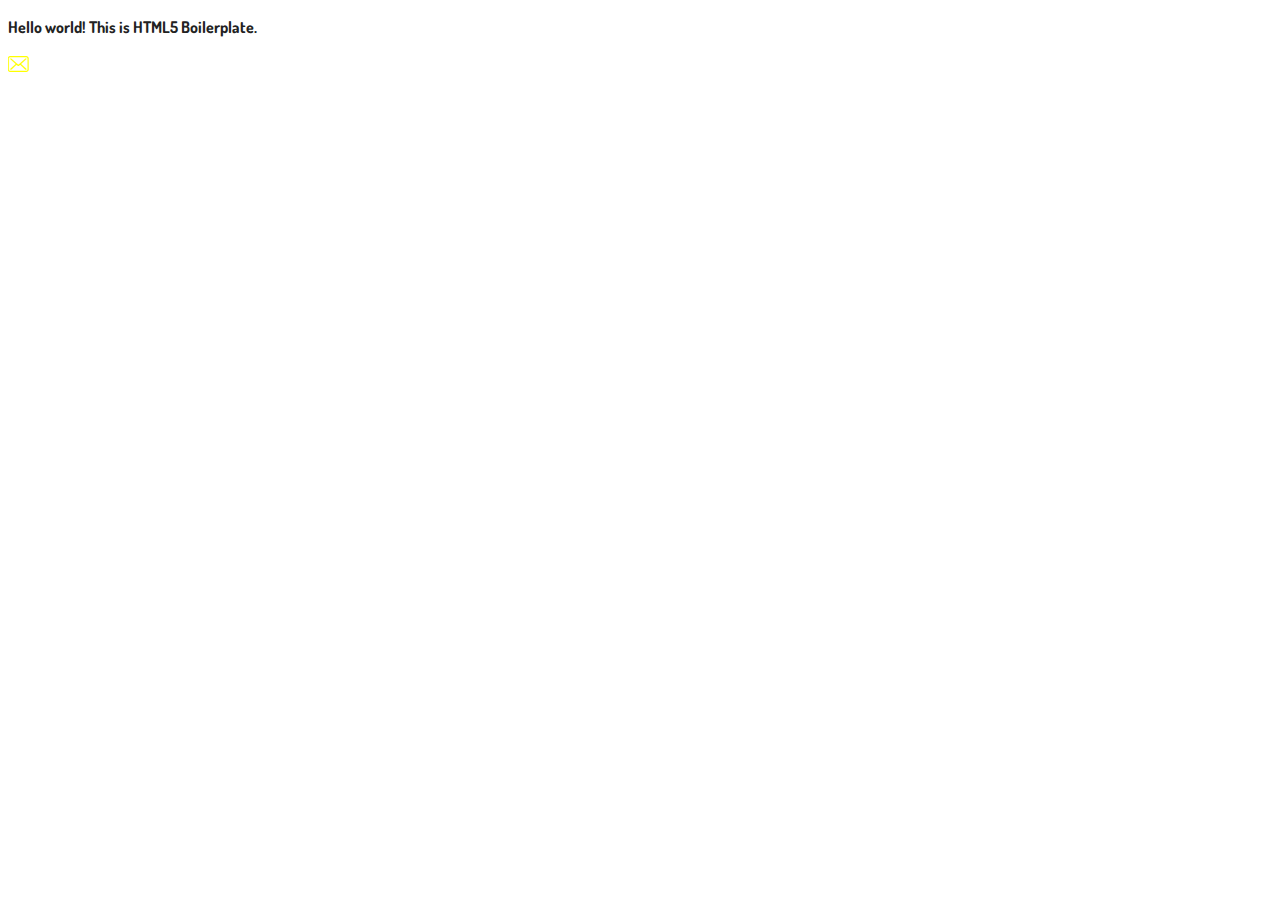
==== index.html @ 594d4709 "diseño AI Aprendiendoando" ====
<!doctype html>
<html class="no-js" lang="es">
    <head>
        <meta charset="utf-8">
        <meta http-equiv="x-ua-compatible" content="ie=edge">
        <title></title>
        <meta name="description" content="">
        <meta name="viewport" content="width=device-width, initial-scale=1">

        <link rel="apple-touch-icon" href="apple-touch-icon.png">
        <!-- Place favicon.ico in the root directory -->

        <link rel="stylesheet" href="css/normalize.css">
        <link rel="stylesheet" href="css/main.css">
        <script src="js/vendor/modernizr-2.8.3.min.js"></script>
        <link href="https://fonts.googleapis.com/css?family=Dosis:400,500,600,700|Raleway:300,400,500,500i,800" rel="stylesheet">
    </head>
    <body>
        <!--[if lt IE 8]>
            <p class="browserupgrade">You are using an <strong>outdated</strong> browser. Please <a href="http://browsehappy.com/">upgrade your browser</a> to improve your experience.</p>
        <![endif]-->

        <!-- Add your site or application content here -->
        <p>Hello world! This is HTML5 Boilerplate.</p>
        <i class="aprendiendoando-correo amarillo"></i>

        <img src="img/slider.jpg" alt="">

        <script src="https://code.jquery.com/jquery-1.12.0.min.js"></script>
        <script>window.jQuery || document.write('<script src="js/vendor/jquery-1.12.0.min.js"><\/script>')</script>
        <script src="js/plugins.js"></script>
        <script src="js/main.js"></script>

        <!-- Google Analytics: change UA-XXXXX-X to be your site's ID. -->
        <script>
            (function(b,o,i,l,e,r){b.GoogleAnalyticsObject=l;b[l]||(b[l]=
            function(){(b[l].q=b[l].q||[]).push(arguments)});b[l].l=+new Date;
            e=o.createElement(i);r=o.getElementsByTagName(i)[0];
            e.src='https://www.google-analytics.com/analytics.js';
            r.parentNode.insertBefore(e,r)}(window,document,'script','ga'));
            ga('create','UA-XXXXX-X','auto');ga('send','pageview');
        </script>
    </body>
</html>
---- css/main.css ----
/*! HTML5 Boilerplate v5.3.0 | MIT License | https://html5boilerplate.com/ */

/*
 * What follows is the result of much research on cross-browser styling.
 * Credit left inline and big thanks to Nicolas Gallagher, Jonathan Neal,
 * Kroc Camen, and the H5BP dev community and team.
 */

/* ==========================================================================
   Base styles: opinionated defaults
   ========================================================================== */

   /*font-family: 'Dosis', sans-serif;
font-family: 'Raleway', sans-serif;*/

html {
    color: #222;
    font-size: 1em;
    line-height: 1.4;
    font-family: 'Dosis', sans-serif;
    font-weight: 700;
}

/*
 * Remove text-shadow in selection highlight:
 * https://twitter.com/miketaylr/status/12228805301
 *
 * These selection rule sets have to be separate.
 * Customize the background color to match your design.
 */

::-moz-selection {
    background: #b3d4fc;
    text-shadow: none;
}

::selection {
    background: #b3d4fc;
    text-shadow: none;
}


@font-face {
    font-family: 'stranger_back_in_the_nightRg';
    src: url('fonts/stranger/stranger_back_in_the_night-webfont.woff2') format('woff2'),
         url('fonts/stranger/stranger_back_in_the_night-webfont.woff') format('woff');
    font-weight: normal;
    font-style: normal;

}

@font-face {
  font-family: 'aprendiendoandoicon';
  src:  url('fonts/aprendiendoando/aprendiendoandoicon.eot?bm82eu');
  src:  url('fonts/aprendiendoando/aprendiendoandoicon.eot?bm82eu#iefix') format('embedded-opentype'),
    url('fonts/aprendiendoando/aprendiendoandoicon.ttf?bm82eu') format('truetype'),
    url('fonts/aprendiendoando/aprendiendoandoicon.woff?bm82eu') format('woff'),
    url('fonts/aprendiendoando/aprendiendoandoicon.svg?bm82eu#aprendiendoandoicon') format('svg');
  font-weight: normal;
  font-style: normal;
}

[class^="aprendiendoando-"], [class*=" aprendiendoando-"] {
  /* use !important to prevent issues with browser extensions that change fonts */
  font-family: 'aprendiendoandoicon' !important;
  speak: none;
  font-style: normal;
  font-weight: normal;
  font-variant: normal;
  text-transform: none;
  line-height: 1;

  /* Better Font Rendering =========== */
  -webkit-font-smoothing: antialiased;
  -moz-osx-font-smoothing: grayscale;
}

.aprendiendoando-correo:before {
  content: "\e900";
}
.aprendiendoando-facebook:before {
  content: "\e901";
}
.aprendiendoando-rss:before {
  content: "\e902";
}
.aprendiendoando-twitter:before {
  content: "\e903";
}
.aprendiendoando-youtube:before {
  content: "\e904";
}

.amarillo{
    color:yellow;
}



/*
 * A better looking default horizontal rule
 */

hr {
    display: block;
    height: 1px;
    border: 0;
    border-top: 1px solid #ccc;
    margin: 1em 0;
    padding: 0;
}

/*
 * Remove the gap between audio, canvas, iframes,
 * images, videos and the bottom of their containers:
 * https://github.com/h5bp/html5-boilerplate/issues/440
 */

audio,
canvas,
iframe,
img,
svg,
video {
    vertical-align: middle;
}

/*
 * Remove default fieldset styles.
 */

fieldset {
    border: 0;
    margin: 0;
    padding: 0;
}

/*
 * Allow only vertical resizing of textareas.
 */

textarea {
    resize: vertical;
}

/* ==========================================================================
   Browser Upgrade Prompt
   ========================================================================== */

.browserupgrade {
    margin: 0.2em 0;
    background: #ccc;
    color: #000;
    padding: 0.2em 0;
}

/* ==========================================================================
   Author's custom styles
   ========================================================================== */

















/* ==========================================================================
   Helper classes
   ========================================================================== */

/*
 * Hide visually and from screen readers
 */

.hidden {
    display: none !important;
}

/*
 * Hide only visually, but have it available for screen readers:
 * http://snook.ca/archives/html_and_css/hiding-content-for-accessibility
 */

.visuallyhidden {
    border: 0;
    clip: rect(0 0 0 0);
    height: 1px;
    margin: -1px;
    overflow: hidden;
    padding: 0;
    position: absolute;
    width: 1px;
}

/*
 * Extends the .visuallyhidden class to allow the element
 * to be focusable when navigated to via the keyboard:
 * https://www.drupal.org/node/897638
 */

.visuallyhidden.focusable:active,
.visuallyhidden.focusable:focus {
    clip: auto;
    height: auto;
    margin: 0;
    overflow: visible;
    position: static;
    width: auto;
}

/*
 * Hide visually and from screen readers, but maintain layout
 */

.invisible {
    visibility: hidden;
}

/*
 * Clearfix: contain floats
 *
 * For modern browsers
 * 1. The space content is one way to avoid an Opera bug when the
 *    `contenteditable` attribute is included anywhere else in the document.
 *    Otherwise it causes space to appear at the top and bottom of elements
 *    that receive the `clearfix` class.
 * 2. The use of `table` rather than `block` is only necessary if using
 *    `:before` to contain the top-margins of child elements.
 */

.clearfix:before,
.clearfix:after {
    content: " "; /* 1 */
    display: table; /* 2 */
}

.clearfix:after {
    clear: both;
}

/* ==========================================================================
   EXAMPLE Media Queries for Responsive Design.
   These examples override the primary ('mobile first') styles.
   Modify as content requires.
   ========================================================================== */

@media only screen and (min-width: 35em) {
    /* Style adjustments for viewports that meet the condition */
}

@media print,
       (-webkit-min-device-pixel-ratio: 1.25),
       (min-resolution: 1.25dppx),
       (min-resolution: 120dpi) {
    /* Style adjustments for high resolution devices */
}

/* ==========================================================================
   Print styles.
   Inlined to avoid the additional HTTP request:
   http://www.phpied.com/delay-loading-your-print-css/
   ========================================================================== */

@media print {
    *,
    *:before,
    *:after,
    *:first-letter,
    *:first-line {
        background: transparent !important;
        color: #000 !important; /* Black prints faster:
                                   http://www.sanbeiji.com/archives/953 */
        box-shadow: none !important;
        text-shadow: none !important;
    }

    a,
    a:visited {
        text-decoration: underline;
    }

    a[href]:after {
        content: " (" attr(href) ")";
    }

    abbr[title]:after {
        content: " (" attr(title) ")";
    }

    /*
     * Don't show links that are fragment identifiers,
     * or use the `javascript:` pseudo protocol
     */

    a[href^="#"]:after,
    a[href^="javascript:"]:after {
        content: "";
    }

    pre,
    blockquote {
        border: 1px solid #999;
        page-break-inside: avoid;
    }

    /*
     * Printing Tables:
     * http://css-discuss.incutio.com/wiki/Printing_Tables
     */

    thead {
        display: table-header-group;
    }

    tr,
    img {
        page-break-inside: avoid;
    }

    img {
        max-width: 100% !important;
    }

    p,
    h2,
    h3 {
        orphans: 3;
        widows: 3;
    }

    h2,
    h3 {
        page-break-after: avoid;
    }
}
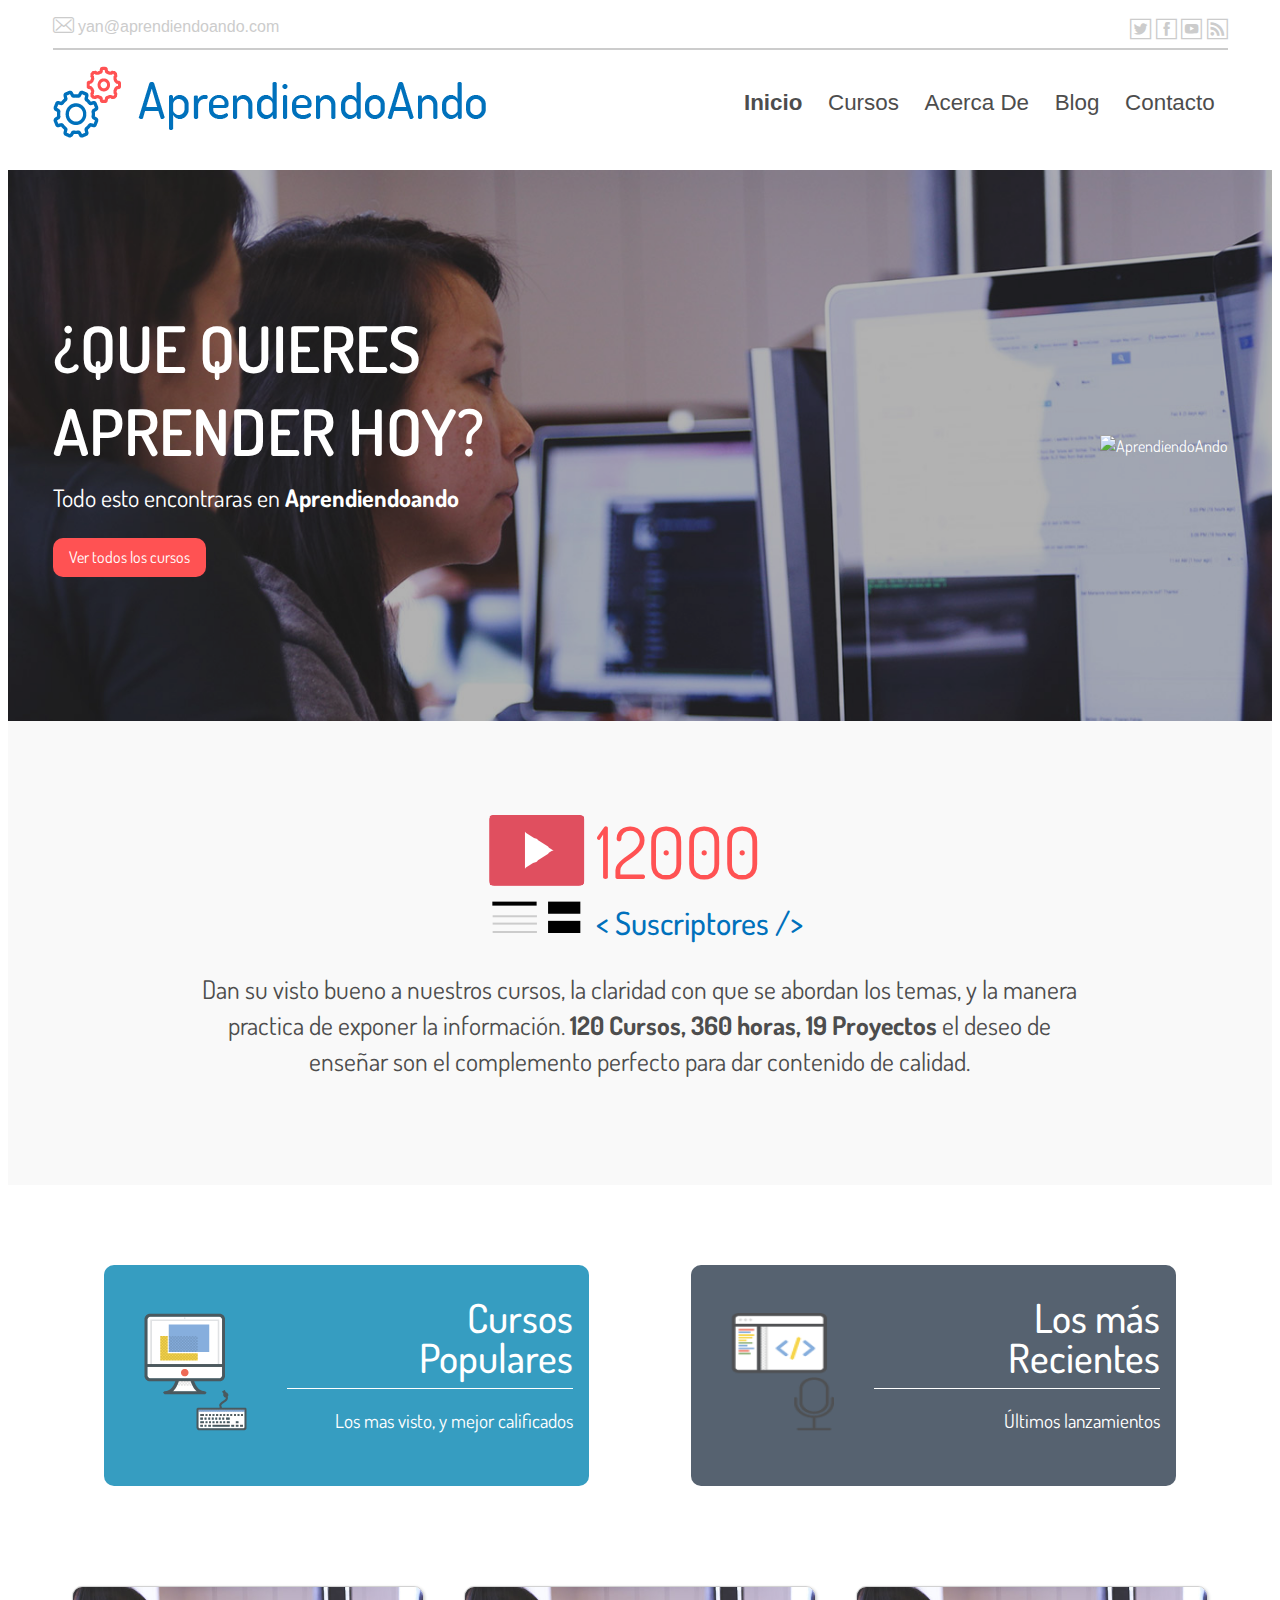
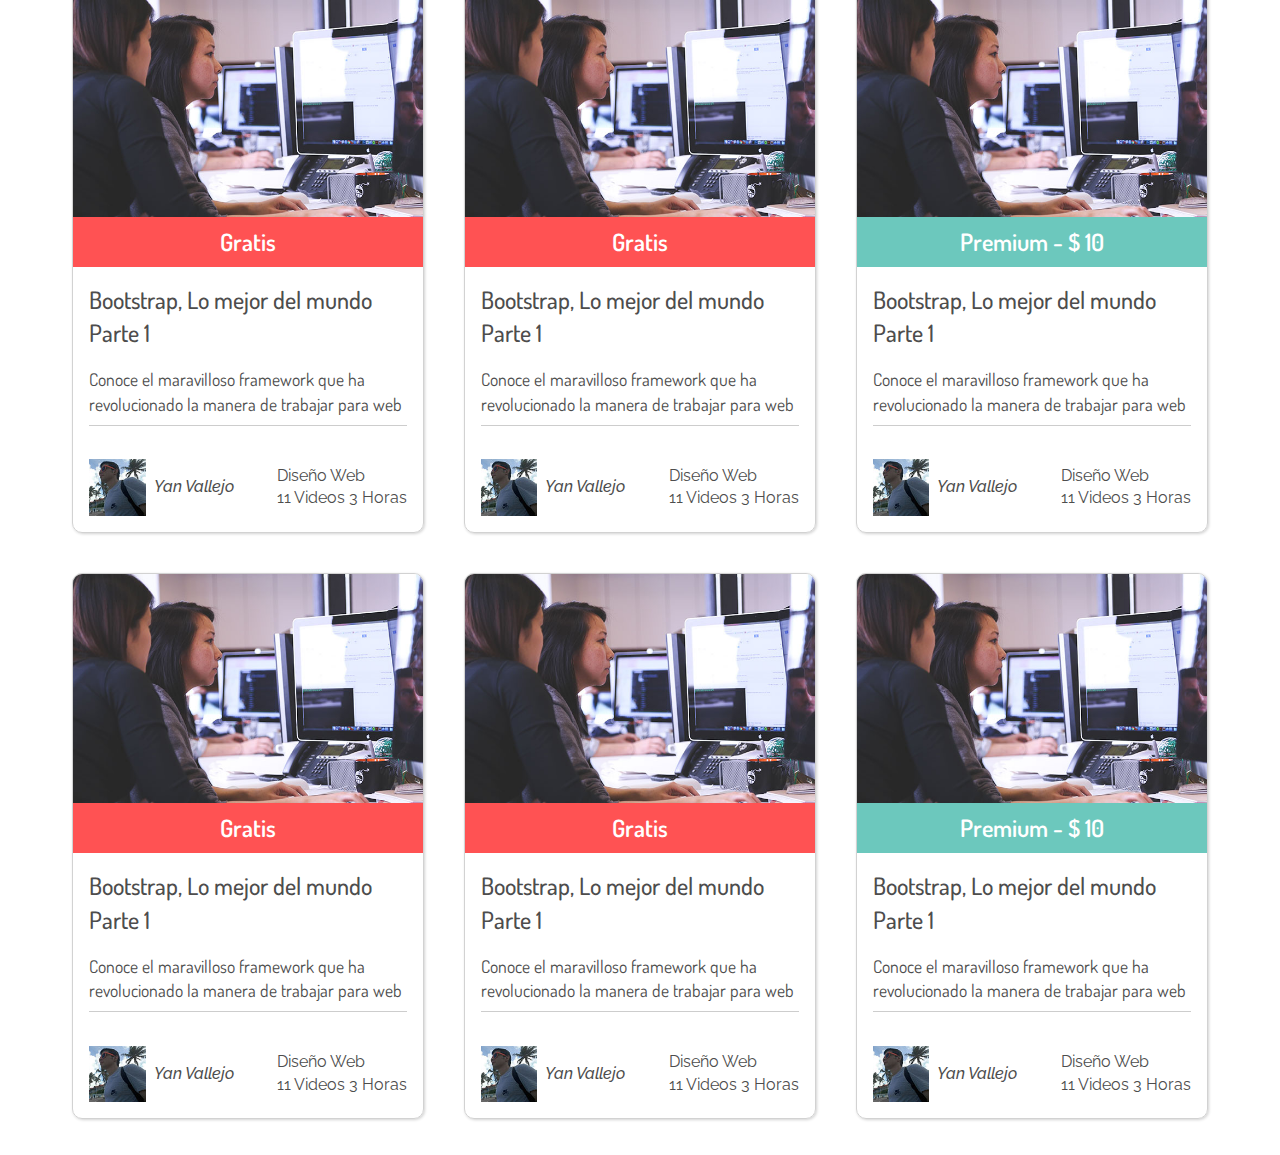
==== commit 5df29e67: "Clase 13 Finalizada" ====
--- a/index.html
+++ b/index.html
@@ -1,44 +1,275 @@
 <!doctype html>
 <html class="no-js" lang="es">
-    <head>
-        <meta charset="utf-8">
-        <meta http-equiv="x-ua-compatible" content="ie=edge">
-        <title></title>
-        <meta name="description" content="">
-        <meta name="viewport" content="width=device-width, initial-scale=1">
-
-        <link rel="apple-touch-icon" href="apple-touch-icon.png">
-        <!-- Place favicon.ico in the root directory -->
-
-        <link rel="stylesheet" href="css/normalize.css">
-        <link rel="stylesheet" href="css/main.css">
-        <script src="js/vendor/modernizr-2.8.3.min.js"></script>
-        <link href="https://fonts.googleapis.com/css?family=Dosis:400,500,600,700|Raleway:300,400,500,500i,800" rel="stylesheet">
-    </head>
-    <body>
-        <!--[if lt IE 8]>
+
+<head>
+    <meta charset="utf-8">
+    <meta http-equiv="x-ua-compatible" content="ie=edge">
+    <title></title>
+    <meta name="description" content="">
+    <meta name="viewport" content="width=device-width, initial-scale=1">
+
+    <link rel="apple-touch-icon" href="apple-touch-icon.png">
+    <!-- Place favicon.ico in the root directory -->
+
+    <link rel="stylesheet" href="css/normalize.css">
+    <link rel="stylesheet" href="css/main.css">
+    <script src="js/vendor/modernizr-2.8.3.min.js"></script>
+    <link href="https://fonts.googleapis.com/css?family=Dosis:400,500,600,700|Raleway:300,400,500,500i,800" rel="stylesheet">
+</head>
+
+<body>
+    <!--[if lt IE 8]>
             <p class="browserupgrade">You are using an <strong>outdated</strong> browser. Please <a href="http://browsehappy.com/">upgrade your browser</a> to improve your experience.</p>
         <![endif]-->
 
-        <!-- Add your site or application content here -->
-        <p>Hello world! This is HTML5 Boilerplate.</p>
-        <i class="aprendiendoando-correo amarillo"></i>
-
-        <img src="img/slider.jpg" alt="">
-
-        <script src="https://code.jquery.com/jquery-1.12.0.min.js"></script>
-        <script>window.jQuery || document.write('<script src="js/vendor/jquery-1.12.0.min.js"><\/script>')</script>
-        <script src="js/plugins.js"></script>
-        <script src="js/main.js"></script>
-
-        <!-- Google Analytics: change UA-XXXXX-X to be your site's ID. -->
-        <script>
-            (function(b,o,i,l,e,r){b.GoogleAnalyticsObject=l;b[l]||(b[l]=
-            function(){(b[l].q=b[l].q||[]).push(arguments)});b[l].l=+new Date;
-            e=o.createElement(i);r=o.getElementsByTagName(i)[0];
-            e.src='https://www.google-analytics.com/analytics.js';
-            r.parentNode.insertBefore(e,r)}(window,document,'script','ga'));
-            ga('create','UA-XXXXX-X','auto');ga('send','pageview');
-        </script>
-    </body>
-</html>
+    <!-- Add your site or application content here -->
+    <header class="header">
+        <div class="box">
+            <div class="header__top">
+                <div class="header__mail">
+                    <i class="aprendiendoando-correo"></i>
+                    <a class="decoration-none" href="#">yan@aprendiendoando.com</a>
+                </div>
+                <div class="header__rs">
+                    <ul class="list-none">
+                        <a class="decoration-none" href="#"><i class="aprendiendoando-twitter"></i></a>
+                        <a class="decoration-none" href="#"><i class="aprendiendoando-facebook"></i></a>
+                        <a class="decoration-none" href="#"><i class="aprendiendoando-youtube"></i></a>
+                        <a class="decoration-none" href="#"><i class="aprendiendoando-rss"></i></a>
+                    </ul>
+                </div>
+            </div>
+            <div class="header__bottom">
+                <div class="logo">
+                    <a href="#">
+                        <img src="img/aprendiendoando.png" alt="Aprendiendoando" width="436" height="72">
+                    </a>
+                </div>
+                <nav class="nav__main">
+                    <ul class="list-none">
+                        <li><a class="decoration-none active" href="#">Inicio</a></li>
+                        <li><a class="decoration-none" href="#">Cursos</a></li>
+                        <li><a class="decoration-none" href="#">Acerca De</a></li>
+                        <li><a class="decoration-none" href="#">Blog</a></li>
+                        <li><a class="decoration-none" href="#">Contacto</a></li>
+                    </ul>
+                </nav>
+            </div>
+        </div>
+    </header>
+    <main class="main">
+        <section class="slider">
+            <div class="overlay"></div>
+            <div class="box slider__information">
+                <div class="slider__left">
+                    <h2 class="title title--big">¿Que quieres aprender hoy?</h2>
+                    <h4 class="title title--small">Todo esto encontraras en <strong>Aprendiendoando</strong></h4>
+                    <a href="#" class="button button--main">Ver todos los cursos</a>
+                </div>
+                <div class="slider__right">
+                    <img src="img/lenguajes-slider.png" alt="AprendiendoAndo" width="400" height="285">
+                </div>
+            </div>
+        </section>
+        <section class="youtube-analytics">
+            <div class="youtube-analytics__date box">
+                <img src="img/youtube-suscriptores.png" alt="Youtube Aprendiendoando" width="119" height="119">
+                <div class="youtube-analytics__number">
+                    <span>12000</span>
+                    <strong>< Suscriptores /></strong>
+                </div>
+            </div>
+            <p class="youtube-analytics__information">
+                Dan su visto bueno a nuestros cursos, la claridad con que se abordan los temas, y la manera practica de exponer la información.
+                <strong> 120 Cursos, 360 horas, 19 Proyectos </strong> el deseo de enseñar son el complemento perfecto para dar contenido de calidad.
+            </div>
+        </section>
+        <section class="box box__courses">
+            <article class="box__courses--one">
+                <figure>
+                    <img src="img/cursos-populares.png" alt="" width="103" height="118">
+                </figure>
+                <div>
+                    <h4>Cursos <br> Populares</h4>
+                    <p>Los mas visto, y mejor calificados</p>
+                </div>
+            </article>
+            <article class="box__courses--one box__courses--dos">
+                <figure>
+                    <img src="img/lo-mas-reciente.png" alt="" width="103" height="118">
+                </figure>
+                <div>
+                    <h4>Los más <br>Recientes</h4>
+                    <p>Últimos lanzamientos</p>
+                </div>
+            </article>
+        </section>
+        <section class="box list-courses">
+            <article class="list-courses__item">
+                <figure class="list-courses__image sin-margin">
+                    <a href="#">
+                        <img class="img-responsive" src="img/item-courses.jpg" alt="Bootstrap 3" width="640" height="420">
+                    </a>
+                    <figcaption class="price price--free">Gratis</figcaption>
+                </figure>
+                <div class="list-courses__information">
+                    <a href="#" class="decoration-none"><h3 class="sin-margin">Bootstrap, Lo mejor del mundo Parte 1</h3></a>
+                    <p>Conoce el maravilloso framework que ha revolucionado la manera de trabajar para web</p>
+                </div>
+                <footer class="list-courses__author">
+                    <figure class="sin-margin">
+                        <a href="#" class="decoration-none">
+                            <img class="img-responsive" src="img/yan-arlex-vallejo.jpg" alt="Yan Arlex Vallejo" width="100" height="100">
+                            <figcaption>Yan Vallejo</figcaption>
+                        </a>
+                    </figure>
+                    <div>
+                        <a href="#" class="decoration-none">Diseño Web</a>
+                        <span>11 Videos 3 Horas</span>
+                    </div>
+                </footer>
+            </article>
+            <article class="list-courses__item">
+                <figure class="list-courses__image sin-margin">
+                    <a href="#">
+                        <img class="img-responsive" src="img/item-courses.jpg" alt="Bootstrap 3" width="640" height="420">
+                    </a>
+                    <figcaption class="price price--free">Gratis</figcaption>
+                </figure>
+                <div class="list-courses__information">
+                    <a href="#" class="decoration-none"><h3 class="sin-margin">Bootstrap, Lo mejor del mundo Parte 1</h3></a>
+                    <p>Conoce el maravilloso framework que ha revolucionado la manera de trabajar para web</p>
+                </div>
+                <footer class="list-courses__author">
+                    <figure class="sin-margin">
+                        <a href="#" class="decoration-none">
+                            <img class="img-responsive" src="img/yan-arlex-vallejo.jpg" alt="Yan Arlex Vallejo" width="100" height="100">
+                            <figcaption>Yan Vallejo</figcaption>
+                        </a>
+                    </figure>
+                    <div>
+                        <a href="#" class="decoration-none">Diseño Web</a>
+                        <span>11 Videos 3 Horas</span>
+                    </div>
+                </footer>
+            </article>
+            <article class="list-courses__item">
+                <figure class="list-courses__image sin-margin">
+                    <a href="#">
+                        <img class="img-responsive" src="img/item-courses.jpg" alt="Bootstrap 3" width="640" height="420">
+                    </a>
+                    <figcaption class="price price--premiun">Premium - $ 10</figcaption>
+                </figure>
+                <div class="list-courses__information">
+                    <a href="#" class="decoration-none"><h3 class="sin-margin">Bootstrap, Lo mejor del mundo Parte 1</h3></a>
+                    <p>Conoce el maravilloso framework que ha revolucionado la manera de trabajar para web</p>
+                </div>
+                <footer class="list-courses__author">
+                    <figure class="sin-margin">
+                        <a href="#" class="decoration-none">
+                            <img class="img-responsive" src="img/yan-arlex-vallejo.jpg" alt="Yan Arlex Vallejo" width="100" height="100">
+                            <figcaption>Yan Vallejo</figcaption>
+                        </a>
+                    </figure>
+                    <div>
+                        <a href="#" class="decoration-none">Diseño Web</a>
+                        <span>11 Videos 3 Horas</span>
+                    </div>
+                </footer>
+            </article>
+            <article class="list-courses__item">
+                <figure class="list-courses__image sin-margin">
+                    <a href="#">
+                        <img class="img-responsive" src="img/item-courses.jpg" alt="Bootstrap 3" width="640" height="420">
+                    </a>
+                    <figcaption class="price price--free">Gratis</figcaption>
+                </figure>
+                <div class="list-courses__information">
+                    <a href="#" class="decoration-none"><h3 class="sin-margin">Bootstrap, Lo mejor del mundo Parte 1</h3></a>
+                    <p>Conoce el maravilloso framework que ha revolucionado la manera de trabajar para web</p>
+                </div>
+                <footer class="list-courses__author">
+                    <figure class="sin-margin">
+                        <a href="#" class="decoration-none">
+                            <img class="img-responsive" src="img/yan-arlex-vallejo.jpg" alt="Yan Arlex Vallejo" width="100" height="100">
+                            <figcaption>Yan Vallejo</figcaption>
+                        </a>
+                    </figure>
+                    <div>
+                        <a href="#" class="decoration-none">Diseño Web</a>
+                        <span>11 Videos 3 Horas</span>
+                    </div>
+                </footer>
+            </article>
+            <article class="list-courses__item">
+                <figure class="list-courses__image sin-margin">
+                    <a href="#">
+                        <img class="img-responsive" src="img/item-courses.jpg" alt="Bootstrap 3" width="640" height="420">
+                    </a>
+                    <figcaption class="price price--free">Gratis</figcaption>
+                </figure>
+                <div class="list-courses__information">
+                    <a href="#" class="decoration-none"><h3 class="sin-margin">Bootstrap, Lo mejor del mundo Parte 1</h3></a>
+                    <p>Conoce el maravilloso framework que ha revolucionado la manera de trabajar para web</p>
+                </div>
+                <footer class="list-courses__author">
+                    <figure class="sin-margin">
+                        <a href="#" class="decoration-none">
+                            <img class="img-responsive" src="img/yan-arlex-vallejo.jpg" alt="Yan Arlex Vallejo" width="100" height="100">
+                            <figcaption>Yan Vallejo</figcaption>
+                        </a>
+                    </figure>
+                    <div>
+                        <a href="#" class="decoration-none">Diseño Web</a>
+                        <span>11 Videos 3 Horas</span>
+                    </div>
+                </footer>
+            </article>
+            <article class="list-courses__item">
+                <figure class="list-courses__image sin-margin">
+                    <a href="#">
+                        <img class="img-responsive" src="img/item-courses.jpg" alt="Bootstrap 3" width="640" height="420">
+                    </a>
+                    <figcaption class="price price--premiun">Premium - $ 10</figcaption>
+                </figure>
+                <div class="list-courses__information">
+                    <a href="#" class="decoration-none"><h3 class="sin-margin">Bootstrap, Lo mejor del mundo Parte 1</h3></a>
+                    <p>Conoce el maravilloso framework que ha revolucionado la manera de trabajar para web</p>
+                </div>
+                <footer class="list-courses__author">
+                    <figure class="sin-margin">
+                        <a href="#" class="decoration-none">
+                            <img class="img-responsive" src="img/yan-arlex-vallejo.jpg" alt="Yan Arlex Vallejo" width="100" height="100">
+                            <figcaption>Yan Vallejo</figcaption>
+                        </a>
+                    </figure>
+                    <div>
+                        <a href="#" class="decoration-none">Diseño Web</a>
+                        <span>11 Videos 3 Horas</span>
+                    </div>
+                </footer>
+            </article>
+        </section>
+    </main>
+
+    <script src="https://code.jquery.com/jquery-1.12.0.min.js"></script>
+    <script>
+        window.jQuery || document.write('<script src="js/vendor/jquery-1.12.0.min.js"><\/script>')
+    </script>
+    <script src="js/plugins.js"></script>
+    <script src="js/main.js"></script>
+
+    <!-- Google Analytics: change UA-XXXXX-X to be your site's ID. -->
+    <script>
+            (function (b, o, i, l, e, r) {
+            b.GoogleAnalyticsObject = l; b[l] || (b[l] =
+                function () { (b[l].q = b[l].q || []).push(arguments) }); b[l].l = +new Date;
+                e = o.createElement(i); r = o.getElementsByTagName(i)[0];
+                e.src = 'https://www.google-analytics.com/analytics.js';
+                r.parentNode.insertBefore(e, r)
+            }(window, document, 'script', 'ga'));
+        ga('create', 'UA-XXXXX-X', 'auto'); ga('send', 'pageview');
+    </script>
+</body>
+
+</html>--- a/css/main.css
+++ b/css/main.css
@@ -14,11 +14,11 @@
 font-family: 'Raleway', sans-serif;*/
 
 html {
-    color: #222;
+    color: #4D4D4D;
     font-size: 1em;
     line-height: 1.4;
     font-family: 'Dosis', sans-serif;
-    font-weight: 700;
+    font-weight: 400;
 }
 
 /*
@@ -39,15 +39,6 @@
     text-shadow: none;
 }
 
-
-@font-face {
-    font-family: 'stranger_back_in_the_nightRg';
-    src: url('fonts/stranger/stranger_back_in_the_night-webfont.woff2') format('woff2'),
-         url('fonts/stranger/stranger_back_in_the_night-webfont.woff') format('woff');
-    font-weight: normal;
-    font-style: normal;
-
-}
 
 @font-face {
   font-family: 'aprendiendoandoicon';
@@ -157,6 +148,338 @@
 /* ==========================================================================
    Author's custom styles
    ========================================================================== */
+
+/*
+ * Helpers
+ */
+
+.box{
+    width: 100%;
+    max-width: 1175px;
+    margin-right: auto;
+    margin-left: auto;
+    padding-left: 15px;
+    padding-right: 15px;
+}
+
+    .box__courses{
+        display: flex;
+        justify-content: space-around;
+        color:#fff;
+        padding: 5rem 0;
+        
+    }
+
+    .box__courses--one{
+        background-color: #369DC1;
+        display: flex;
+        justify-content: space-around;
+        border-radius: 10px;
+        padding: 2rem 0;
+        max-width: 485px;
+        width: 100%;
+    }
+
+    .box__courses--one div{
+        width: 100%;
+        text-align: right;
+        padding-right: 1rem;
+    }
+
+    .box__courses--one h4{
+        font-size: 2.5rem;
+        font-weight: 500;
+        border-bottom: 1px solid #fff;
+        margin:0;
+        text-align: right;
+        line-height: 1;
+        padding-bottom: 0.7rem;
+        
+    }
+
+    .box__courses--one p{
+        font-size: 1.2rem;
+    }
+
+    .box__courses--dos{
+        background-color: #566270;
+    }
+
+    
+
+
+.list-none{
+    list-style-type: none;
+    margin:0;
+    padding: 0;
+}
+
+.overlay{
+    position: absolute;
+    background-color:rgba(0, 0, 0, 0.3);
+    top: 0;
+    right: 0;
+    bottom: 0;
+    left: 0; 
+}
+
+.img-responsive{
+    width: 100%;
+    max-width: 100%;
+    height: auto;
+}
+
+.sin-margin{
+    margin: 0;
+    padding: 0;
+}
+
+.decoration-none{
+    text-decoration: none;
+    color: #4D4D4D;
+}
+
+
+/*
+ * Botones
+ */
+
+ .button{
+     border-radius: 10px;
+     font-family: 'Dosis';
+     text-decoration: none;
+     color: #fff;
+     padding:0.5rem 1rem;
+     margin:1rem 0;
+     display: inline-block;  
+ }
+
+    .button--main{
+        background-color: #FF5253;
+    }
+
+
+.decoration-none{
+     text-decoration: none;
+}
+
+.header{
+    font-family: 'Relaway' , Arial, Helvetica, sans-serif;
+    font-weight: 400;
+}
+    .header__top,
+    .header__bottom,
+    .nav__main ul{
+        display: flex;
+        justify-content: space-between;
+    }
+
+    .header__top,
+    .header__top a{
+        color:#CCCCCC;
+    }
+
+    .header__top{
+        border-bottom: 2px solid #CCCCCC;
+        padding: 0.5rem 0 0.2rem;
+    }
+
+    .header__rs a{
+        font-size: 1.3rem;
+    }
+
+    .header__bottom{
+        align-items: center;
+        padding: 1rem 0;
+    }
+
+
+
+.list-courses{
+    display: flex;
+    justify-content: space-around;
+    flex-wrap: wrap;
+}
+
+    .list-courses__item{
+        max-width: 350px;
+        border:1px solid #D2D2D2;
+        border-radius: 10px;
+        overflow: hidden;
+        margin: 1.25rem 0;
+        -moz-box-shadow: 1px 1px 3px #D2D2D2;
+        -webkit-box-shadow: 1px 1px 3px #D2D2D2;
+        box-shadow: 1px 1px 3px #D2D2D2;
+        -webkit-transition: all 0.3s ease-in-out;
+        -moz-transition: all 0.3s ease-in-out;
+        transition: all 0.3s ease-in-out;
+    }
+
+        .list-courses__item:hover{
+           -moz-box-shadow: 2px 2px 5px #ADADAD;
+            -webkit-box-shadow: 2px 2px 5px #ADADAD;
+            box-shadow: 2px 2px 5px #ADADAD;
+        }
+
+    .list-courses__information{
+        padding: 1rem;
+    }
+
+        .list-courses__information h3{
+            font-weight: 500;
+            font-size:1.5rem;
+            
+        }
+
+         .list-courses__information p{
+            font-size:1.1rem;
+            border-bottom:1px solid #CDCDCD;
+            padding-bottom: 0.5rem;
+            
+        }
+    
+    .list-courses__author{
+        display: flex;
+        justify-content: center;
+        align-items: center;
+        padding: 0 1rem 1rem;
+        font-family: 'Raleway', sans-serif;
+    }
+
+        
+
+    .list-courses__author figure a{
+        display: flex;
+        align-items: center;
+        font-weight: 500;
+        font-style: italic;
+    }
+
+    .list-courses__author figure img{
+        max-width: 30%;
+        margin-right: 0.5rem;
+    }
+
+    .list-courses__author div a{
+        font-weight: 400;
+        display: block;
+    }
+
+        
+
+
+.price{
+    text-align: center;
+    padding: 0.5rem 0;
+    color:#fff;
+    font-weight: 600;
+    font-size: 1.5rem;
+}
+
+    .price--free{
+        background-color: #FF5253;
+    }
+
+    .price--premiun{
+         background-color: #6CC8BD;
+    }
+
+.nav__main li{
+    margin:0 0.8rem;
+}
+
+
+.nav__main a{
+    color: #4D4D4D;
+    font-size:1.4rem;
+    overflow: hidden;
+}
+    .nav__main a.active{
+        font-weight: 800;
+    }
+
+.main{
+    margin:1rem 0;
+}
+
+.slider{
+    background-image: url("../img/startup.jpg");
+    padding:8rem 0;
+    background-repeat: no-repeat;
+    background-size: cover;
+    background-position: center;
+    color:#fff;
+    position: relative;
+}
+
+    .slider__information{
+        z-index: 1;
+        position: relative;
+        display: flex;
+        justify-content: space-between;
+        align-items: center;
+    }
+
+    .slider__left{
+        max-width: 500px;
+    }
+
+.title{
+    font-family: 'Dosis',Cambria, Cochin, Georgia, Times, Times New Roman, serif;
+    margin:0.5rem 0;
+}
+
+    .title--big{
+        font-weight: 600;
+        font-size: 4rem;
+        text-transform: uppercase;
+        line-height: 1.3;
+    }
+
+    .title--small{
+        font-weight: 400;
+        font-size: 1.5rem;
+    }
+
+.youtube-analytics{
+    background-color: #F9F9F9;
+    padding: 5rem 0;
+}
+
+.youtube-analytics__date{
+    display: flex;
+    justify-content: center;
+    align-content: center;
+    align-items: center;
+}
+
+.youtube-analytics__information{
+    text-align: center;
+    max-width: 70%;
+    width: 100%;
+    margin-left:auto;
+    margin-right:auto;
+    font-size: 1.6rem;
+    
+    
+}
+
+.youtube-analytics__number span{
+    color: #FF5253;
+    display:block;
+    font-size:4.5rem;
+    
+}
+
+.youtube-analytics__number strong{
+    color: #0071BC;
+    display:block;
+    font-size:2rem;
+    font-weight: 500;
+}
+
+
+
 
 
 
@@ -342,4 +665,4 @@
     h3 {
         page-break-after: avoid;
     }
-}
+}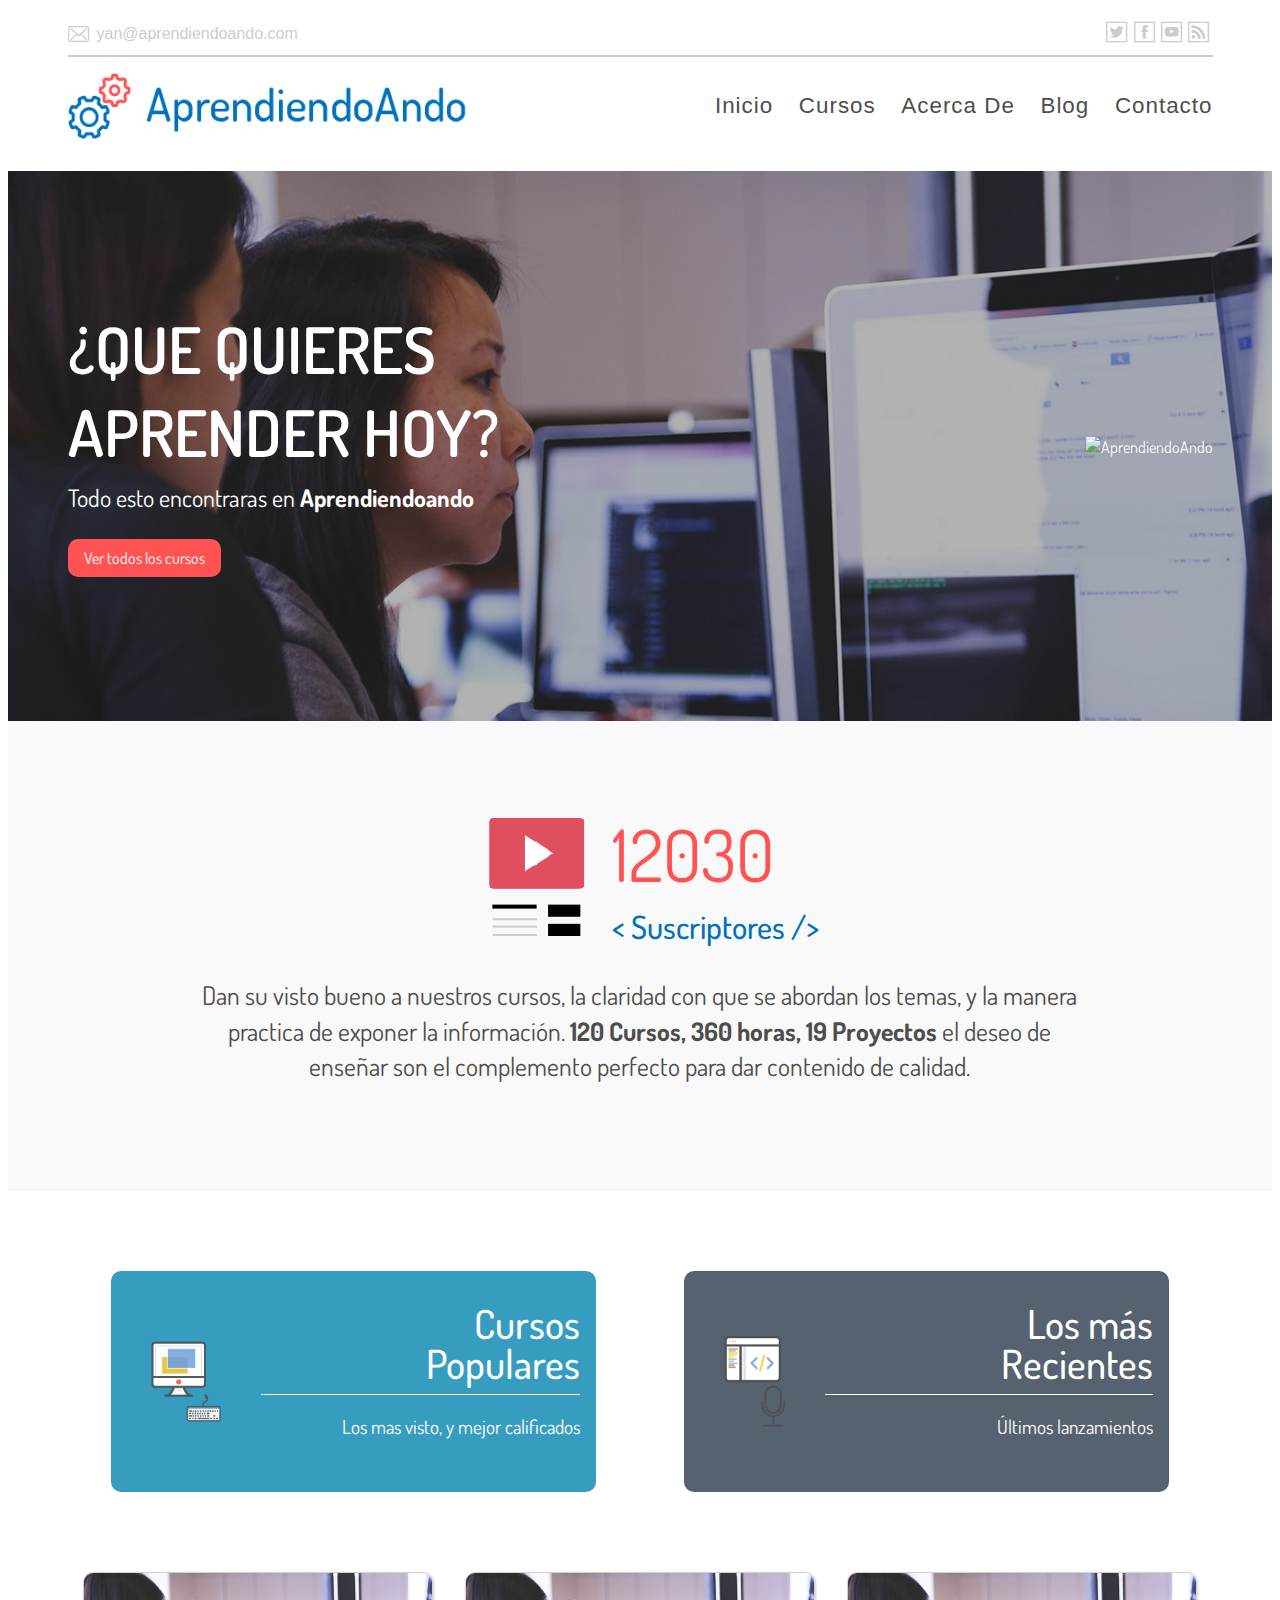
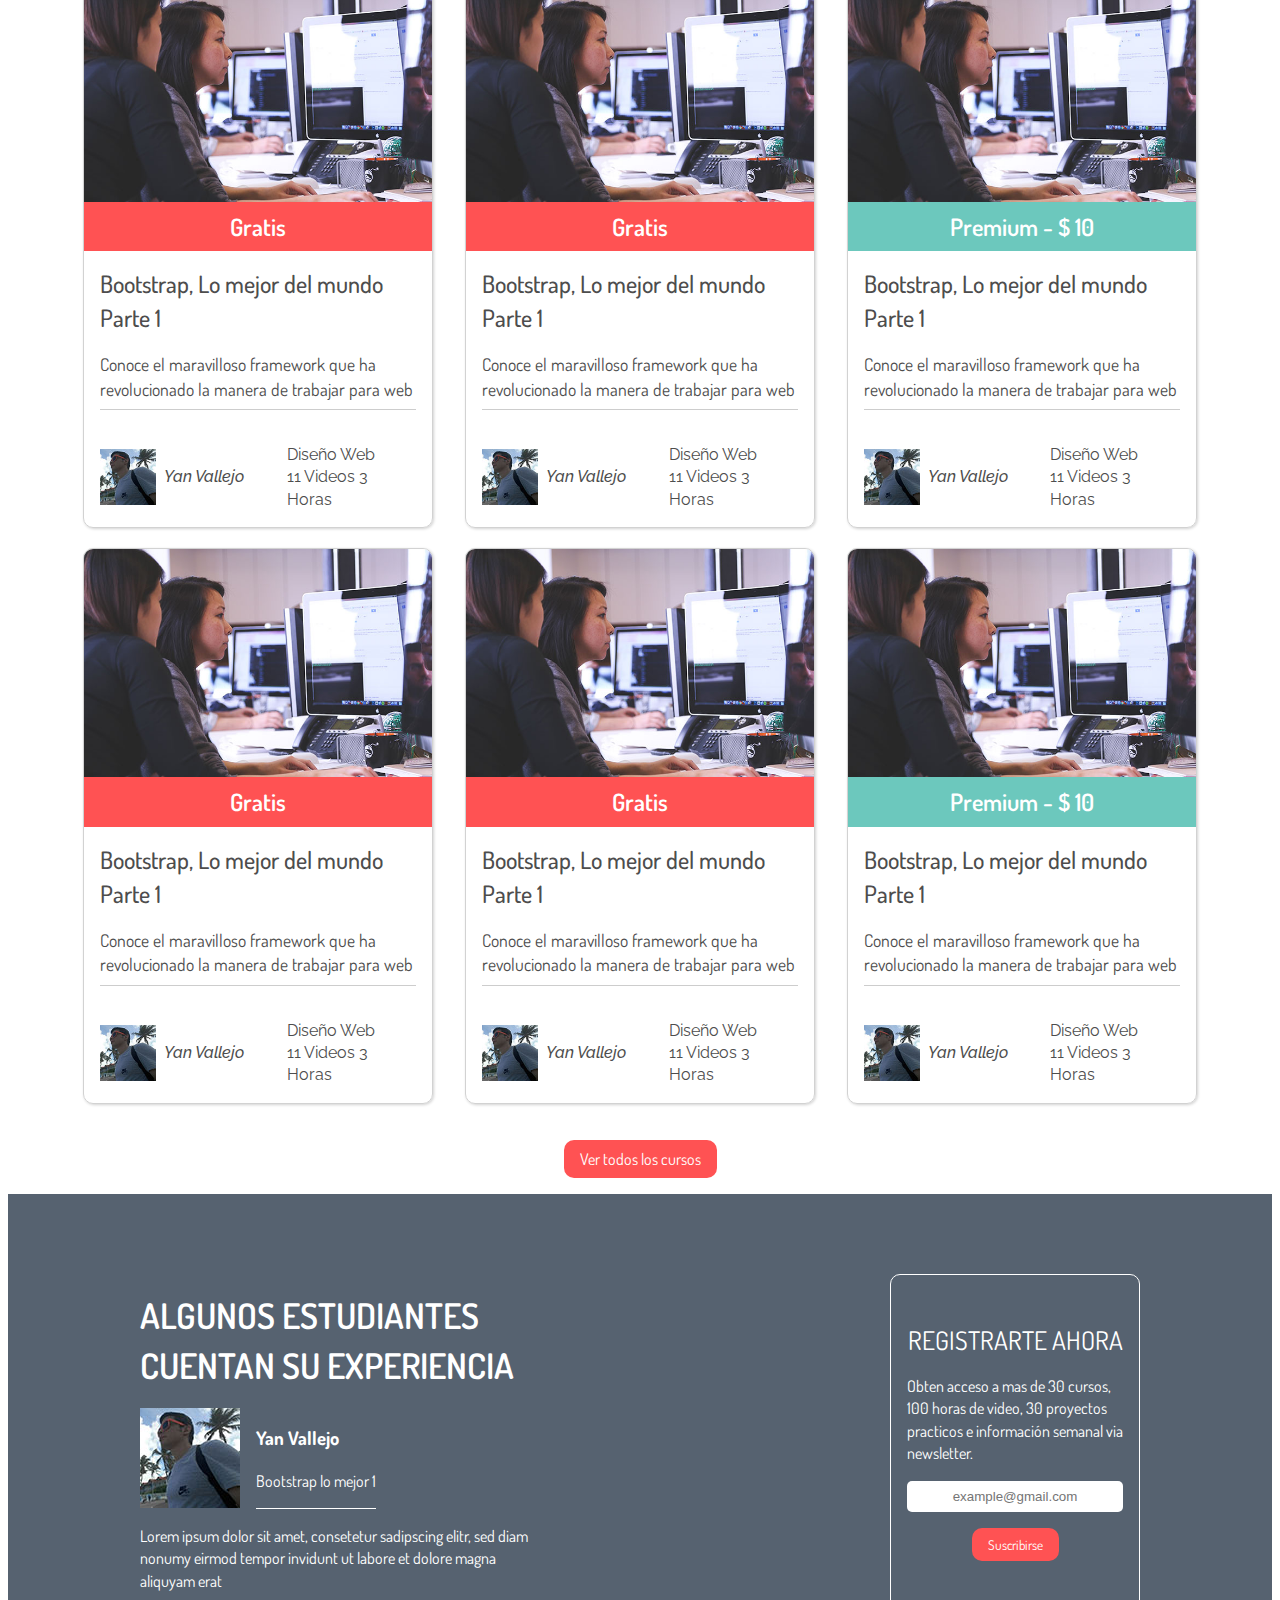
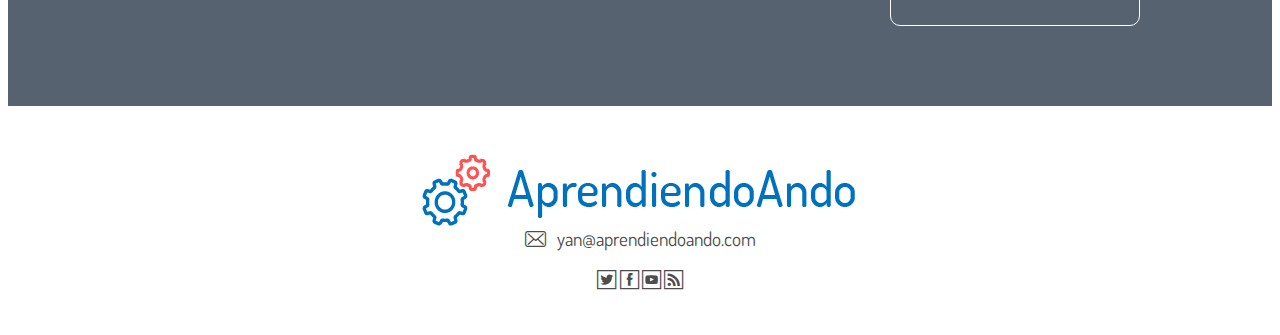
==== commit dcd94a4a: "Finalización del Home beta 1" ====
--- a/index.html
+++ b/index.html
@@ -1,6 +1,5 @@
 <!doctype html>
 <html class="no-js" lang="es">
-
 <head>
     <meta charset="utf-8">
     <meta http-equiv="x-ua-compatible" content="ie=edge">
@@ -32,29 +31,29 @@
                 </div>
                 <div class="header__rs">
                     <ul class="list-none">
-                        <a class="decoration-none" href="#"><i class="aprendiendoando-twitter"></i></a>
-                        <a class="decoration-none" href="#"><i class="aprendiendoando-facebook"></i></a>
-                        <a class="decoration-none" href="#"><i class="aprendiendoando-youtube"></i></a>
-                        <a class="decoration-none" href="#"><i class="aprendiendoando-rss"></i></a>
+                        <li><a class="decoration-none" href="#"><i class="aprendiendoando-twitter"></i></a></li>
+                        <li><a class="decoration-none" href="#"><i class="aprendiendoando-facebook"></i></a></li>
+                        <li><a class="decoration-none" href="#"><i class="aprendiendoando-youtube"></i></a></li>
+                        <li><a class="decoration-none" href="#"><i class="aprendiendoando-rss"></i></a></li>
                     </ul>
                 </div>
-            </div>
+            </div> <!-- End Header Top -->
             <div class="header__bottom">
                 <div class="logo">
                     <a href="#">
                         <img src="img/aprendiendoando.png" alt="Aprendiendoando" width="436" height="72">
                     </a>
-                </div>
+                </div> <!-- End Logo -->
                 <nav class="nav__main">
-                    <ul class="list-none">
-                        <li><a class="decoration-none active" href="#">Inicio</a></li>
-                        <li><a class="decoration-none" href="#">Cursos</a></li>
-                        <li><a class="decoration-none" href="#">Acerca De</a></li>
-                        <li><a class="decoration-none" href="#">Blog</a></li>
-                        <li><a class="decoration-none" href="#">Contacto</a></li>
+                    <ul class="list-none snip1135">
+                        <li><a class="decoration-none current" href="#" data-hover="Inicio">Inicio</a></li>
+                        <li><a class="decoration-none" href="#" data-hover="Cursos">Cursos</a></li>
+                        <li><a class="decoration-none" href="#" data-hover="Acerca De">Acerca De</a></li>
+                        <li><a class="decoration-none" href="#" data-hover="Blog">Blog</a></li>
+                        <li><a class="decoration-none" href="#" data-hover="Contacto">Contacto</a></li>
                     </ul>
-                </nav>
-            </div>
+                </nav> <!-- End Nav Main -->
+            </div> <!-- End Header Bottom -->
         </div>
     </header>
     <main class="main">
@@ -70,20 +69,23 @@
                     <img src="img/lenguajes-slider.png" alt="AprendiendoAndo" width="400" height="285">
                 </div>
             </div>
-        </section>
+        </section> <!-- End Slider -->
         <section class="youtube-analytics">
             <div class="youtube-analytics__date box">
-                <img src="img/youtube-suscriptores.png" alt="Youtube Aprendiendoando" width="119" height="119">
+                <figure>
+                    <img src="img/youtube-suscriptores.png" alt="Youtube Aprendiendoando" width="119" height="119">
+                </figure>
                 <div class="youtube-analytics__number">
-                    <span>12000</span>
+                    <span>12030</span>
                     <strong>< Suscriptores /></strong>
                 </div>
             </div>
             <p class="youtube-analytics__information">
                 Dan su visto bueno a nuestros cursos, la claridad con que se abordan los temas, y la manera practica de exponer la información.
-                <strong> 120 Cursos, 360 horas, 19 Proyectos </strong> el deseo de enseñar son el complemento perfecto para dar contenido de calidad.
-            </div>
-        </section>
+                <strong> 120 Cursos, 360 horas, 19 Proyectos </strong> el deseo de enseñar son el complemento perfecto para
+                dar contenido de calidad.
+                </div>
+        </section> <!-- End Youtube -->
         <section class="box box__courses">
             <article class="box__courses--one">
                 <figure>
@@ -93,7 +95,7 @@
                     <h4>Cursos <br> Populares</h4>
                     <p>Los mas visto, y mejor calificados</p>
                 </div>
-            </article>
+            </article> <!-- End Courses one -->
             <article class="box__courses--one box__courses--dos">
                 <figure>
                     <img src="img/lo-mas-reciente.png" alt="" width="103" height="118">
@@ -102,8 +104,8 @@
                     <h4>Los más <br>Recientes</h4>
                     <p>Últimos lanzamientos</p>
                 </div>
-            </article>
-        </section>
+            </article> <!-- End Courses two -->
+        </section> <!-- End Courses -->
         <section class="box list-courses">
             <article class="list-courses__item">
                 <figure class="list-courses__image sin-margin">
@@ -113,7 +115,9 @@
                     <figcaption class="price price--free">Gratis</figcaption>
                 </figure>
                 <div class="list-courses__information">
-                    <a href="#" class="decoration-none"><h3 class="sin-margin">Bootstrap, Lo mejor del mundo Parte 1</h3></a>
+                    <a href="#" class="decoration-none">
+                        <h3 class="sin-margin">Bootstrap, Lo mejor del mundo Parte 1</h3>
+                    </a>
                     <p>Conoce el maravilloso framework que ha revolucionado la manera de trabajar para web</p>
                 </div>
                 <footer class="list-courses__author">
@@ -137,7 +141,9 @@
                     <figcaption class="price price--free">Gratis</figcaption>
                 </figure>
                 <div class="list-courses__information">
-                    <a href="#" class="decoration-none"><h3 class="sin-margin">Bootstrap, Lo mejor del mundo Parte 1</h3></a>
+                    <a href="#" class="decoration-none">
+                        <h3 class="sin-margin">Bootstrap, Lo mejor del mundo Parte 1</h3>
+                    </a>
                     <p>Conoce el maravilloso framework que ha revolucionado la manera de trabajar para web</p>
                 </div>
                 <footer class="list-courses__author">
@@ -161,7 +167,9 @@
                     <figcaption class="price price--premiun">Premium - $ 10</figcaption>
                 </figure>
                 <div class="list-courses__information">
-                    <a href="#" class="decoration-none"><h3 class="sin-margin">Bootstrap, Lo mejor del mundo Parte 1</h3></a>
+                    <a href="#" class="decoration-none">
+                        <h3 class="sin-margin">Bootstrap, Lo mejor del mundo Parte 1</h3>
+                    </a>
                     <p>Conoce el maravilloso framework que ha revolucionado la manera de trabajar para web</p>
                 </div>
                 <footer class="list-courses__author">
@@ -185,7 +193,9 @@
                     <figcaption class="price price--free">Gratis</figcaption>
                 </figure>
                 <div class="list-courses__information">
-                    <a href="#" class="decoration-none"><h3 class="sin-margin">Bootstrap, Lo mejor del mundo Parte 1</h3></a>
+                    <a href="#" class="decoration-none">
+                        <h3 class="sin-margin">Bootstrap, Lo mejor del mundo Parte 1</h3>
+                    </a>
                     <p>Conoce el maravilloso framework que ha revolucionado la manera de trabajar para web</p>
                 </div>
                 <footer class="list-courses__author">
@@ -209,7 +219,9 @@
                     <figcaption class="price price--free">Gratis</figcaption>
                 </figure>
                 <div class="list-courses__information">
-                    <a href="#" class="decoration-none"><h3 class="sin-margin">Bootstrap, Lo mejor del mundo Parte 1</h3></a>
+                    <a href="#" class="decoration-none">
+                        <h3 class="sin-margin">Bootstrap, Lo mejor del mundo Parte 1</h3>
+                    </a>
                     <p>Conoce el maravilloso framework que ha revolucionado la manera de trabajar para web</p>
                 </div>
                 <footer class="list-courses__author">
@@ -233,24 +245,72 @@
                     <figcaption class="price price--premiun">Premium - $ 10</figcaption>
                 </figure>
                 <div class="list-courses__information">
-                    <a href="#" class="decoration-none"><h3 class="sin-margin">Bootstrap, Lo mejor del mundo Parte 1</h3></a>
-                    <p>Conoce el maravilloso framework que ha revolucionado la manera de trabajar para web</p>
-                </div>
-                <footer class="list-courses__author">
-                    <figure class="sin-margin">
-                        <a href="#" class="decoration-none">
-                            <img class="img-responsive" src="img/yan-arlex-vallejo.jpg" alt="Yan Arlex Vallejo" width="100" height="100">
-                            <figcaption>Yan Vallejo</figcaption>
-                        </a>
-                    </figure>
-                    <div>
-                        <a href="#" class="decoration-none">Diseño Web</a>
-                        <span>11 Videos 3 Horas</span>
-                    </div>
-                </footer>
-            </article>
-        </section>
-    </main>
+                    <a href="#" class="decoration-none">
+                        <h3 class="sin-margin">Bootstrap, Lo mejor del mundo Parte 1</h3>
+                    </a>
+                    <p>Conoce el maravilloso framework que ha revolucionado la manera de trabajar para web</p>
+                </div>
+                <footer class="list-courses__author">
+                    <figure class="sin-margin">
+                        <a href="#" class="decoration-none">
+                            <img class="img-responsive" src="img/yan-arlex-vallejo.jpg" alt="Yan Arlex Vallejo" width="100" height="100">
+                            <figcaption>Yan Vallejo</figcaption>
+                        </a>
+                    </figure>
+                    <div>
+                        <a href="#" class="decoration-none">Diseño Web</a>
+                        <span>11 Videos 3 Horas</span>
+                    </div>
+                </footer>
+            </article>
+            <a href="#" class="button button--main">Ver todos los cursos</a>
+        </section> <!-- End List Courses -->
+        <section class="register">
+            <div class="box box--center">
+                <article class="register__testimonial">
+                    <strong class="text--uppercase">algunos estudiantes cuentan su experiencia</strong>
+                    <div class="register__user">
+                        <figure class="sin-margin">
+                            <img src="img/yan-arlex-vallejo.jpg" alt="">
+                        </figure>
+                        <div class="register__information">
+                            <h3>Yan Vallejo</h3>
+                            <span>Bootstrap lo mejor 1</span>
+                        </div>
+                    </div>
+                    <p>Lorem ipsum dolor sit amet, consetetur sadipscing elitr, sed diam nonumy eirmod tempor invidunt ut labore et dolore magna aliquyam erat</p>
+                </article>
+                <article class="register__newsletter">
+                    <strong>REGISTRARTE AHORA</strong>
+                    <p>Obten acceso a mas de 30 cursos, 100 horas de video, 30 proyectos practicos e información semanal via newsletter.</p>
+                    <form action="#" class="text-center">
+                        <input type="text" name="correo" id="correo" placeholder="example@gmail.com">
+                        <input type="submit" value="Suscribirse" class="button button--main">
+                    </form>
+                </article>
+            </div>
+        </section> <!-- End Register -->
+    </main> <!-- End Main -->
+    <footer class="footer box">
+        <figure class="sin-margin">
+            <a href="#">
+                <img src="img/aprendiendoando.png" alt="AprendiendoAndo" width="223" height="">
+            </a>
+        </figure>
+        <div class="footer__mail">
+            <i class="aprendiendoando-correo"></i>
+            <a class="decoration-none" href="#">yan@aprendiendoando.com</a>
+        </div>
+        <ul class="list-none">
+            <a class="decoration-none" href="#"><i class="aprendiendoando-twitter"></i></a>
+            <a class="decoration-none" href="#"><i class="aprendiendoando-facebook"></i></a>
+            <a class="decoration-none" href="#"><i class="aprendiendoando-youtube"></i></a>
+            <a class="decoration-none" href="#"><i class="aprendiendoando-rss"></i></a>
+        </ul>
+    </footer> <!-- end Footer -->
+
+    <!-- Scripts -->
+
 
     <script src="https://code.jquery.com/jquery-1.12.0.min.js"></script>
     <script>
@@ -262,8 +322,8 @@
     <!-- Google Analytics: change UA-XXXXX-X to be your site's ID. -->
     <script>
             (function (b, o, i, l, e, r) {
-            b.GoogleAnalyticsObject = l; b[l] || (b[l] =
-                function () { (b[l].q = b[l].q || []).push(arguments) }); b[l].l = +new Date;
+                b.GoogleAnalyticsObject = l; b[l] || (b[l] =
+                    function () { (b[l].q = b[l].q || []).push(arguments) }); b[l].l = +new Date;
                 e = o.createElement(i); r = o.getElementsByTagName(i)[0];
                 e.src = 'https://www.google-analytics.com/analytics.js';
                 r.parentNode.insertBefore(e, r)
@@ -272,4 +332,4 @@
     </script>
 </body>
 
-</html>+</html>
--- a/css/main.css
+++ b/css/main.css
@@ -86,11 +86,17 @@
     color:yellow;
 }
 
-
-
 /*
  * A better looking default horizontal rule
  */
+
+a{
+ transition: all .3s ease-in;
+}
+
+a:hover{
+    color: #0071BC;
+}
 
 hr {
     display: block;
@@ -124,6 +130,7 @@
     border: 0;
     margin: 0;
     padding: 0;
+
 }
 
 /*
@@ -152,6 +159,16 @@
 /*
  * Helpers
  */
+
+ *{
+    box-sizing: border-box;
+ }
+
+ img{
+    max-width: 100%;
+    width: 100%;
+    height: auto;
+ }
 
 .box{
     width: 100%;
@@ -162,24 +179,29 @@
     padding-right: 15px;
 }
 
+    .box--center{
+        max-width: 1000px;
+    }
+
     .box__courses{
         display: flex;
         justify-content: space-around;
         color:#fff;
-        padding: 5rem 0;
-        
+        padding: 5rem 15px;
+        flex-direction: column;
     }
 
     .box__courses--one{
         background-color: #369DC1;
         display: flex;
-        justify-content: space-around;
+        flex-direction: column;
+        align-items: center;
         border-radius: 10px;
         padding: 2rem 0;
         max-width: 485px;
         width: 100%;
-    }
-
+        margin-bottom: 1rem;
+    }
     .box__courses--one div{
         width: 100%;
         text-align: right;
@@ -194,7 +216,6 @@
         text-align: right;
         line-height: 1;
         padding-bottom: 0.7rem;
-        
     }
 
     .box__courses--one p{
@@ -205,8 +226,21 @@
         background-color: #566270;
     }
 
-    
-
+    @media screen and (min-width: 768px){
+        .box__courses{
+            flex-direction: row;
+        }
+
+         .box__courses--one{
+            margin-bottom: 0;
+            flex-direction: row;
+            justify-content: space-around;
+         }
+    }
+
+.text--uppercase{
+    text-transform: uppercase;
+}
 
 .list-none{
     list-style-type: none;
@@ -220,7 +254,7 @@
     top: 0;
     right: 0;
     bottom: 0;
-    left: 0; 
+    left: 0;
 }
 
 .img-responsive{
@@ -232,6 +266,11 @@
 .sin-margin{
     margin: 0;
     padding: 0;
+}
+
+.text-center{
+    text-align: center;
+    display: block;
 }
 
 .decoration-none{
@@ -251,17 +290,35 @@
      color: #fff;
      padding:0.5rem 1rem;
      margin:1rem 0;
-     display: inline-block;  
+     display: inline-block;
+     border: 0;
  }
 
     .button--main{
         background-color: #FF5253;
     }
 
-
 .decoration-none{
      text-decoration: none;
 }
+
+.footer{
+    display: flex;
+    align-items: center;
+    padding-top: 2rem;
+    padding-bottom: 2rem;
+    color:#4D4D4D;
+    flex-direction: column;
+}
+
+    .footer a{
+        color:#4D4D4D;
+        font-size: 1.2rem;
+    }
+
+    .footer__mail{
+        margin-bottom: 1rem;
+    }
 
 .header{
     font-family: 'Relaway' , Arial, Helvetica, sans-serif;
@@ -284,15 +341,97 @@
         padding: 0.5rem 0 0.2rem;
     }
 
+    .header__rs{
+        width: 100%;
+    }
+
+    .header__rs ul{
+        display: flex;
+        justify-content: center;
+    }
+
+    .header__rs li{
+        margin:0.2rem;
+    }
+
     .header__rs a{
         font-size: 1.3rem;
+        transition: all .3s ease-in;
+    }
+
+        .header__rs a:hover{
+            color:#0071BC;
+        }
+
+    .header__mail{
+        display: none;
+    }
+
+    @media screen and (min-width: 768px){
+        .header__mail{
+            display: flex;
+            justify-content: center;
+            align-items: center;
+
+        }
+
+        .header__mail a{
+            transition: .3s all ease-in;
+        }
+
+        .header__mail a:hover{
+            color: #0071BC;
+        }
+
+
+        .aprendiendoando-correo{
+            margin-right: 0.5rem;
+
+        }
+
+        .aprendiendoando-correo:hover{
+            color: #0071BC;
+        }
+
+        .header__rs ul{
+            justify-content: flex-end;
+        }
     }
 
     .header__bottom{
         align-items: center;
         padding: 1rem 0;
-    }
-
+        justify-content: center;
+    }
+
+    @media screen and (min-width: 768px){
+        .header__bottom{
+            justify-content: space-between;
+        }
+    }
+@media screen and (min-width: 768px){
+      .logo{
+        max-width: 230px;
+    }
+}
+
+@media screen and (min-width: 900px){
+      .logo{
+        max-width: 300px;
+    }
+}
+
+@media screen and (min-width: 1024px){
+      .logo{
+        max-width: 350px;
+    }
+}
+
+@media screen and (min-width: 1200px){
+      .logo{
+        max-width: 400px;
+    }
+}
 
 
 .list-courses{
@@ -321,6 +460,12 @@
             box-shadow: 2px 2px 5px #ADADAD;
         }
 
+    @media screen and (min-width: 768px){
+        .list-courses__item{
+            margin-top: 0;
+        }
+    }
+
     .list-courses__information{
         padding: 1rem;
     }
@@ -328,16 +473,16 @@
         .list-courses__information h3{
             font-weight: 500;
             font-size:1.5rem;
-            
+
         }
 
          .list-courses__information p{
             font-size:1.1rem;
             border-bottom:1px solid #CDCDCD;
             padding-bottom: 0.5rem;
-            
-        }
-    
+
+        }
+
     .list-courses__author{
         display: flex;
         justify-content: center;
@@ -346,7 +491,7 @@
         font-family: 'Raleway', sans-serif;
     }
 
-        
+
 
     .list-courses__author figure a{
         display: flex;
@@ -364,9 +509,6 @@
         font-weight: 400;
         display: block;
     }
-
-        
-
 
 .price{
     text-align: center;
@@ -384,25 +526,86 @@
          background-color: #6CC8BD;
     }
 
-.nav__main li{
-    margin:0 0.8rem;
-}
-
-
-.nav__main a{
-    color: #4D4D4D;
-    font-size:1.4rem;
-    overflow: hidden;
-}
+
+
+.nav__main{
+    display: none;
+}
+    .nav__main li{
+        margin:0 0.8rem;
+    }
+
+    .nav__main li:last-child{
+        margin-right: 0;
+    }
+    .nav__main a{
+        color: #4D4D4D;
+        font-size:1.4rem;
+        overflow: hidden;
+    }
     .nav__main a.active{
         font-weight: 800;
     }
 
+@media screen and (min-width: 768px){
+    .nav__main{
+        display: block;
+    }
+}
+
+/*Menu de navegación*/
+
+
+
+
+
+.snip1135 a {
+  padding: 0.5em 0;
+  position: relative;
+  letter-spacing: 1px;
+
+}
+.snip1135 a:before,
+.snip1135 a:after {
+  position: absolute;
+  -webkit-transition: all 0.35s ease;
+  transition: all 0.35s ease;
+}
+.snip1135 a:before {
+  bottom: 0;
+  display: block;
+  height: 3px;
+  width: 0%;
+  content: "";
+  background-color: #2980b9;
+}
+.snip1135 a:after {
+  left: 0;
+  top: 0;
+  padding: 0.38em 0;
+  position: absolute;
+  content: attr(data-hover);
+  color: #0071BC;
+  white-space: nowrap;
+  max-width: 0%;
+  overflow: hidden;
+}
+.snip1135 a:hover:before,
+.snip1135 .current a:before {
+  opacity: 1;
+  width: 100%;
+}
+.snip1135 a:hover:after,
+.snip1135 .current a:after {
+  max-width: 100%;
+}
+
 .main{
     margin:1rem 0;
 }
 
 .slider{
+    display: none;
     background-image: url("../img/startup.jpg");
     padding:8rem 0;
     background-repeat: no-repeat;
@@ -424,6 +627,12 @@
         max-width: 500px;
     }
 
+    @media screen and (min-width:768px){
+        .slider{
+            display: block;
+        }
+    }
+
 .title{
     font-family: 'Dosis',Cambria, Cochin, Georgia, Times, Times New Roman, serif;
     margin:0.5rem 0;
@@ -441,61 +650,144 @@
         font-size: 1.5rem;
     }
 
+.register{
+    background-color: #566270;
+    color: #fff;
+}
+
+    .register .box{
+        display: flex;
+        justify-content: space-between;
+        align-items: center;
+        padding: 5rem 0;
+        flex-direction: column;
+    }
+
+    .register__testimonial{
+        /*max-width:90%;*/
+        display: none;
+    }
+
+        .register__testimonial strong{
+            font-size: 2.2rem;
+            font-weight: 600;
+        }
+
+        .register__user{
+            display: flex;
+            align-items: center;
+            margin: 1rem 0;
+        }
+
+        .register__information{
+            margin-left:1rem;
+            border-bottom:1px solid #fff;
+            padding-bottom:1rem;
+        }
+
+    .register__newsletter{
+       max-width:90%;
+       border:1px solid #fff;
+       border-radius:10px;
+       padding: 3rem 1rem;
+    }
+
+        .register__newsletter strong{
+            text-align: center;
+            font-size: 1.6rem;
+            font-weight: 400;
+            display: block;
+        }
+
+        .register__newsletter input[type="text"]{
+            display: block;
+            width: 100%;
+            text-align: center;
+            border-radius: 5px;
+            border:0;
+            padding:0.5rem;
+            box-sizing: border-box;
+        }
+
+@media screen and (min-width: 768px){
+    .register .box{
+        flex-direction: row;
+    }
+
+    .register__testimonial{
+        max-width:40%;
+        display: block;
+    }
+
+    .register__newsletter{
+        max-width: 25%;
+    }
+}
+
+
+
+
 .youtube-analytics{
     background-color: #F9F9F9;
-    padding: 5rem 0;
-}
-
-.youtube-analytics__date{
-    display: flex;
-    justify-content: center;
-    align-content: center;
-    align-items: center;
-}
-
-.youtube-analytics__information{
-    text-align: center;
-    max-width: 70%;
-    width: 100%;
-    margin-left:auto;
-    margin-right:auto;
-    font-size: 1.6rem;
-    
-    
-}
-
-.youtube-analytics__number span{
-    color: #FF5253;
-    display:block;
-    font-size:4.5rem;
-    
-}
-
-.youtube-analytics__number strong{
-    color: #0071BC;
-    display:block;
-    font-size:2rem;
-    font-weight: 500;
-}
-
-
-
-
-
-
-
-
-
-
-
-
-
-
-
-
-
-
-
+    padding: 3rem 0;
+}
+
+    .youtube-analytics__date{
+        display: flex;
+        justify-content: center;
+        align-content: center;
+        align-items: center;
+    }
+
+    .youtube-analytics__date figure{
+        max-width: 70px;
+        width: 100%;
+        margin:1rem;
+    }
+
+    @media screen and (min-width: 768px){
+       .youtube-analytics__date figure{
+        max-width: 119px;
+       }
+    }
+
+    .youtube-analytics__information{
+        text-align: center;
+        max-width: 80%;
+        width: 100%;
+        margin-left:auto;
+        margin-right:auto;
+        font-size: 1.4rem;
+    }
+
+    .youtube-analytics__number span{
+        color: #FF5253;
+        display:block;
+        font-size:3.5rem;
+    }
+    .youtube-analytics__number strong{
+        color: #0071BC;
+        display:block;
+        font-size:1.3rem;
+        font-weight: 500;
+    }
+
+    @media screen and (min-width: 768px){
+        .youtube-analytics{
+             padding-top: 5rem;
+             padding-bottom: 5rem;
+        }
+            .youtube-analytics__information{
+                max-width: 70%;
+                font-size: 1.6rem;
+            }
+            .youtube-analytics__number span{
+                font-size:4.5rem;
+            }
+            .youtube-analytics__number strong{
+               font-size:2rem;
+            }
+    }
 
 /* ==========================================================================
    Helper classes
@@ -665,4 +957,4 @@
     h3 {
         page-break-after: avoid;
     }
-}+}
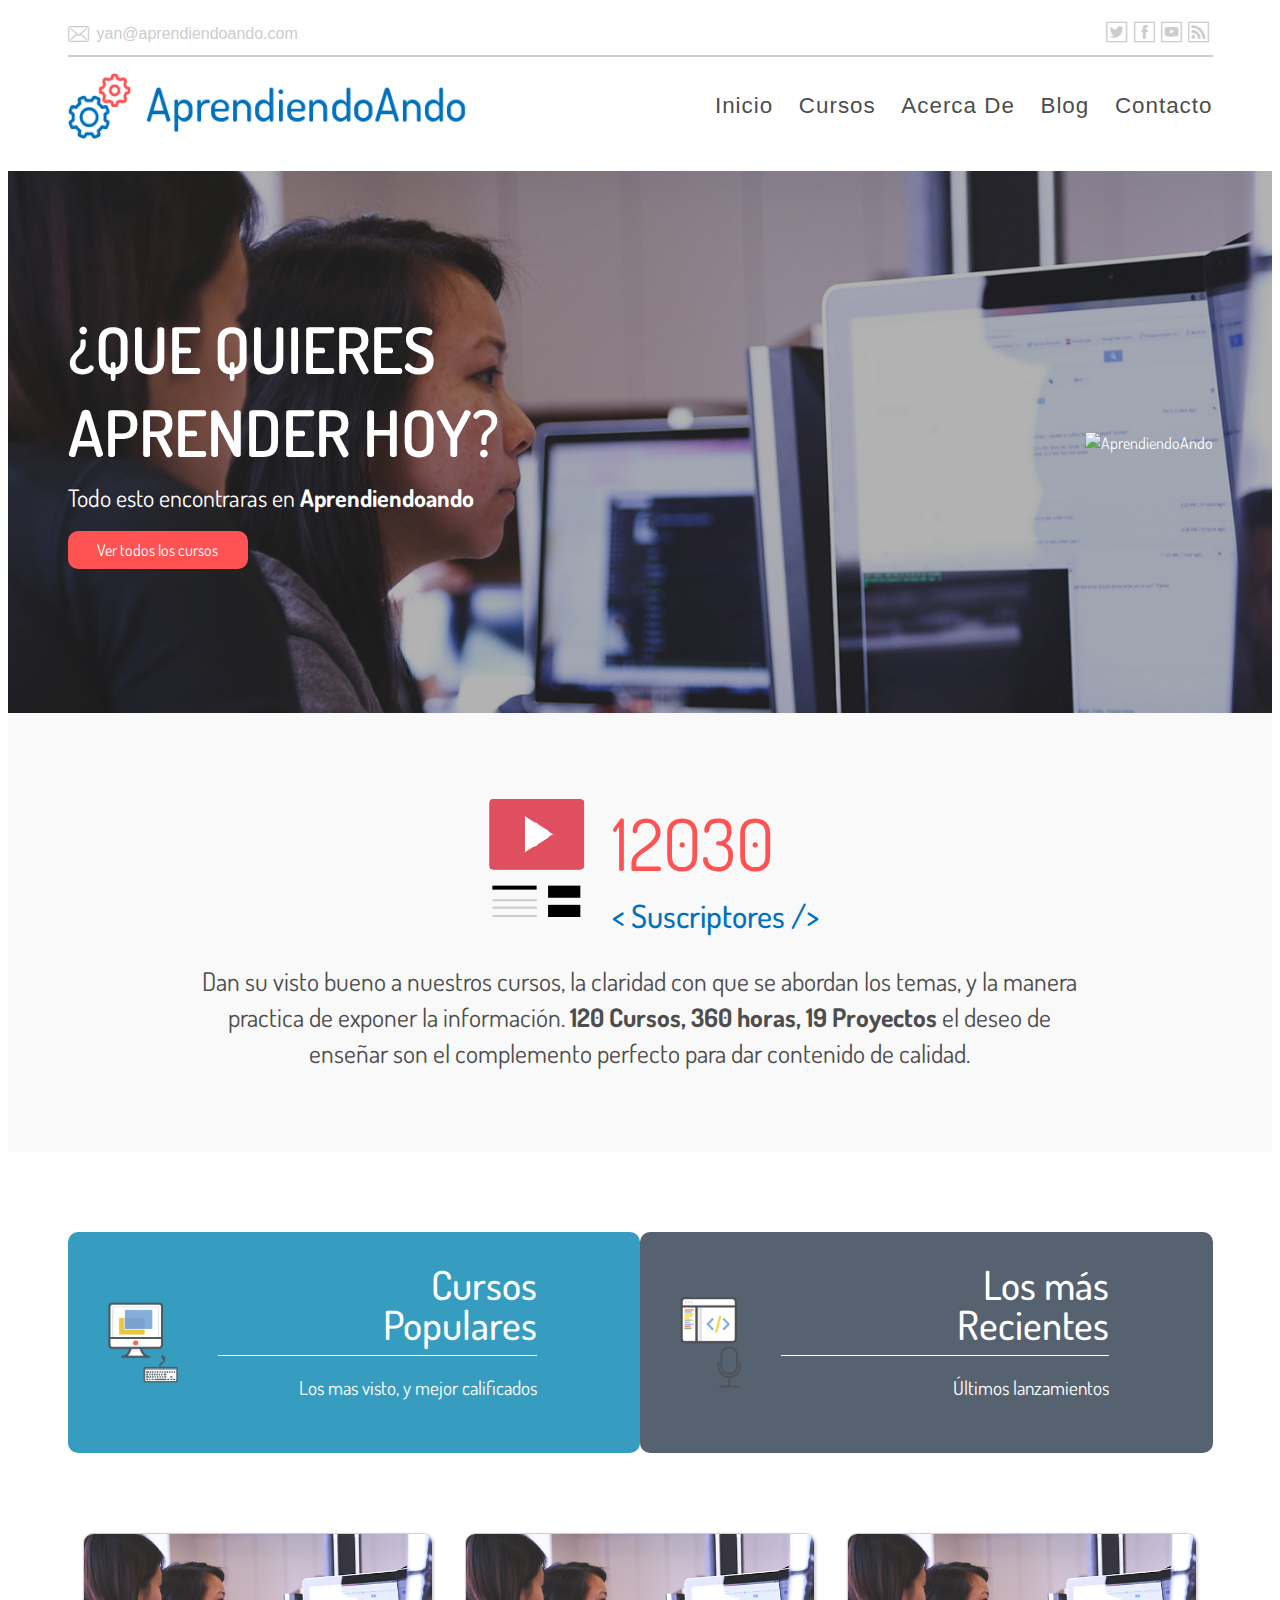
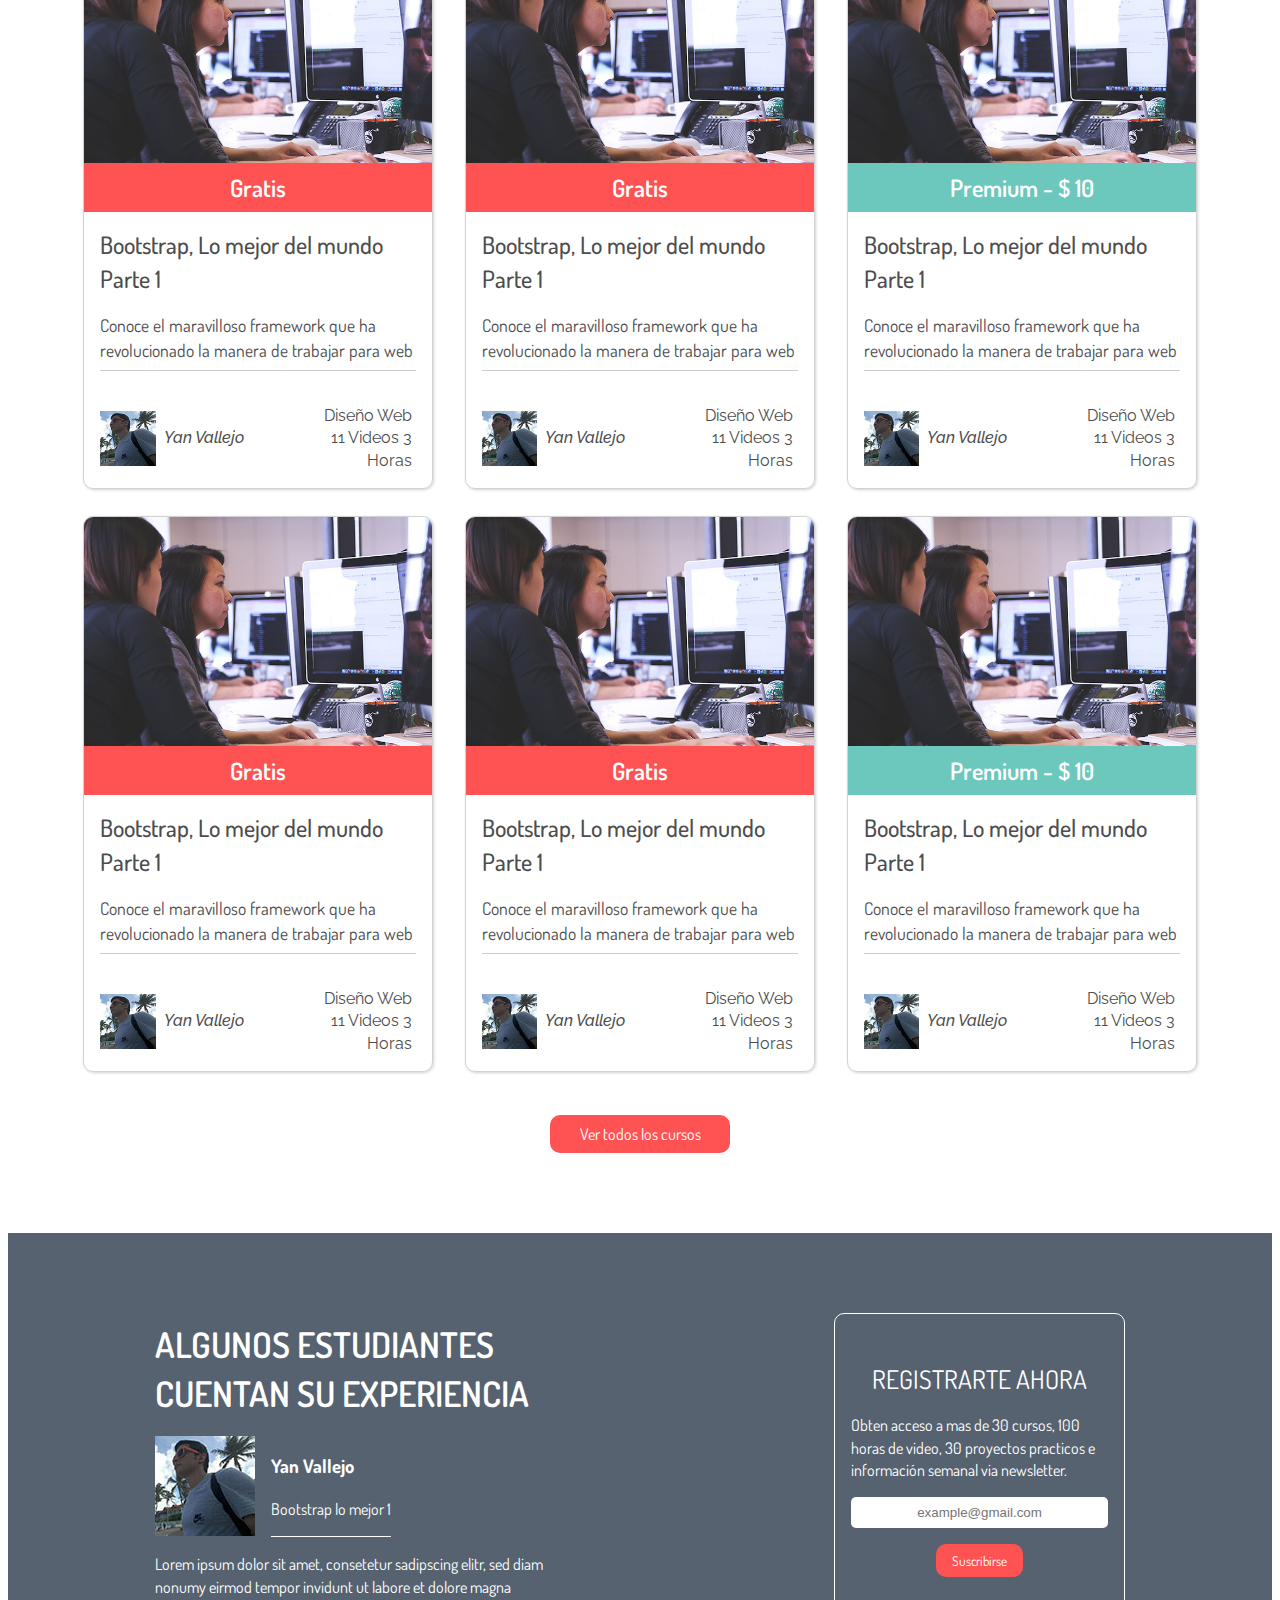
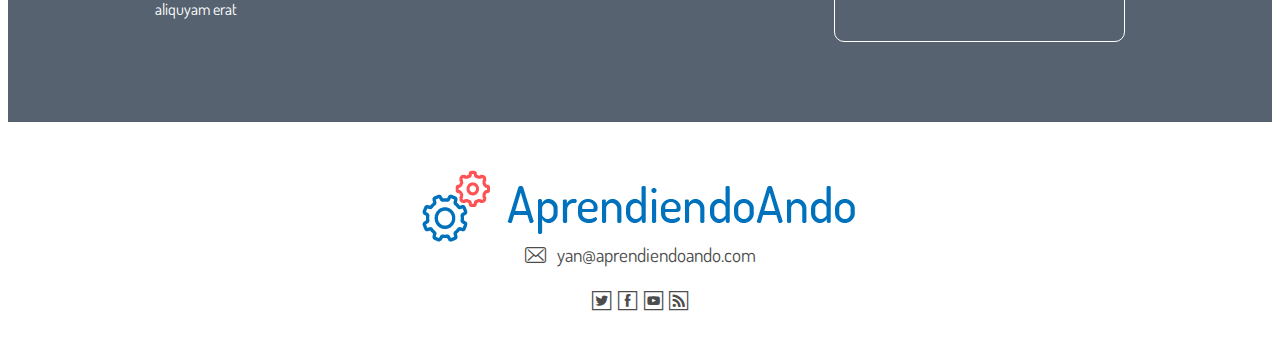
==== commit 23c26c1c: "Home Beta 1.1 Solucionando conflictos" ====
--- a/index.html
+++ b/index.html
@@ -3,7 +3,7 @@
 <head>
     <meta charset="utf-8">
     <meta http-equiv="x-ua-compatible" content="ie=edge">
-    <title></title>
+    <title>AprendiendoAndo</title>
     <meta name="description" content="">
     <meta name="viewport" content="width=device-width, initial-scale=1">
 
@@ -31,10 +31,26 @@
                 </div>
                 <div class="header__rs">
                     <ul class="list-none">
-                        <li><a class="decoration-none" href="#"><i class="aprendiendoando-twitter"></i></a></li>
-                        <li><a class="decoration-none" href="#"><i class="aprendiendoando-facebook"></i></a></li>
-                        <li><a class="decoration-none" href="#"><i class="aprendiendoando-youtube"></i></a></li>
-                        <li><a class="decoration-none" href="#"><i class="aprendiendoando-rss"></i></a></li>
+                        <li>
+                            <a class="decoration-none" href="https://twitter.com/yavallejo" title="Twitter Yan Arlex Vallejo" target="_blank">
+                                <i class="aprendiendoando-twitter"></i>
+                            </a>
+                        </li>
+                        <li>
+                            <a class="decoration-none" href="https://facebook.com/aprendiendoando" title="Facebook AprendiendoAndo" target="_blank">
+                                <i class="aprendiendoando-facebook"></i>
+                            </a>
+                        </li>
+                        <li>
+                            <a class="decoration-none" href="https://www.youtube.com/aprendiendoando" title="Youtube Aprendiendoando" target="_blank">
+                                <i class="aprendiendoando-youtube"></i>
+                            </a>
+                        </li>
+                        <li>
+                            <a class="decoration-none" href="http://www.aprendiendoando.com/" title="RSS Aprendiendoando" target="_blank">
+                                <i class="aprendiendoando-rss"></i>
+                            </a>
+                        </li>
                     </ul>
                 </div>
             </div> <!-- End Header Top -->
@@ -45,7 +61,7 @@
                     </a>
                 </div> <!-- End Logo -->
                 <nav class="nav__main">
-                    <ul class="list-none snip1135">
+                    <ul class="list-none nav__top">
                         <li><a class="decoration-none current" href="#" data-hover="Inicio">Inicio</a></li>
                         <li><a class="decoration-none" href="#" data-hover="Cursos">Cursos</a></li>
                         <li><a class="decoration-none" href="#" data-hover="Acerca De">Acerca De</a></li>
@@ -63,7 +79,7 @@
                 <div class="slider__left">
                     <h2 class="title title--big">¿Que quieres aprender hoy?</h2>
                     <h4 class="title title--small">Todo esto encontraras en <strong>Aprendiendoando</strong></h4>
-                    <a href="#" class="button button--main">Ver todos los cursos</a>
+                    <a href="#" class="button button--main ml-0">Ver todos los cursos</a>
                 </div>
                 <div class="slider__right">
                     <img src="img/lenguajes-slider.png" alt="AprendiendoAndo" width="400" height="285">
@@ -88,22 +104,28 @@
         </section> <!-- End Youtube -->
         <section class="box box__courses">
             <article class="box__courses--one">
-                <figure>
-                    <img src="img/cursos-populares.png" alt="" width="103" height="118">
-                </figure>
-                <div>
-                    <h4>Cursos <br> Populares</h4>
-                    <p>Los mas visto, y mejor calificados</p>
-                </div>
+                <a href="#">
+                    <figure>
+                        <img src="img/cursos-populares.png" alt="" width="103" height="118">
+                    </figure>
+                    <div>
+                        <h4>Cursos
+                            <br> Populares</h4>
+                        <p>Los mas visto, y mejor calificados</p>
+                    </div>
+                </a>
             </article> <!-- End Courses one -->
             <article class="box__courses--one box__courses--dos">
-                <figure>
-                    <img src="img/lo-mas-reciente.png" alt="" width="103" height="118">
-                </figure>
-                <div>
-                    <h4>Los más <br>Recientes</h4>
-                    <p>Últimos lanzamientos</p>
-                </div>
+                <a href="#">
+                    <figure>
+                        <img src="img/lo-mas-reciente.png" alt="" width="103" height="118">
+                    </figure>
+                    <div>
+                        <h4>Los más
+                            <br>Recientes</h4>
+                        <p>Últimos lanzamientos</p>
+                    </div>
+                </a>
             </article> <!-- End Courses two -->
         </section> <!-- End Courses -->
         <section class="box list-courses">
@@ -263,8 +285,8 @@
                     </div>
                 </footer>
             </article>
-            <a href="#" class="button button--main">Ver todos los cursos</a>
         </section> <!-- End List Courses -->
+            <a href="#" class="button button--main mb-5">Ver todos los cursos</a>
         <section class="register">
             <div class="box box--center">
                 <article class="register__testimonial">
@@ -301,11 +323,27 @@
             <i class="aprendiendoando-correo"></i>
             <a class="decoration-none" href="#">yan@aprendiendoando.com</a>
         </div>
-        <ul class="list-none">
-            <a class="decoration-none" href="#"><i class="aprendiendoando-twitter"></i></a>
-            <a class="decoration-none" href="#"><i class="aprendiendoando-facebook"></i></a>
-            <a class="decoration-none" href="#"><i class="aprendiendoando-youtube"></i></a>
-            <a class="decoration-none" href="#"><i class="aprendiendoando-rss"></i></a>
+        <ul class="list-none d-flex">
+            <li>
+                <a class="decoration-none" href="https://twitter.com/yavallejo" title="Twitter Yan Arlex Vallejo" target="_blank">
+                    <i class="aprendiendoando-twitter"></i>
+                </a>
+            </li>
+            <li>
+                <a class="decoration-none" href="https://facebook.com/aprendiendoando" title="Facebook AprendiendoAndo" target="_blank">
+                    <i class="aprendiendoando-facebook"></i>
+                </a>
+            </li>
+            <li>
+                <a class="decoration-none" href="https://www.youtube.com/aprendiendoando" title="Youtube Aprendiendoando" target="_blank">
+                    <i class="aprendiendoando-youtube"></i>
+                </a>
+            </li>
+            <li>
+                <a class="decoration-none" href="http://www.aprendiendoando.com/" title="RSS Aprendiendoando" target="_blank">
+                    <i class="aprendiendoando-rss"></i>
+                </a>
+            </li>
         </ul>
     </footer> <!-- end Footer -->
 
--- a/css/main.css
+++ b/css/main.css
@@ -170,116 +170,7 @@
     height: auto;
  }
 
-.box{
-    width: 100%;
-    max-width: 1175px;
-    margin-right: auto;
-    margin-left: auto;
-    padding-left: 15px;
-    padding-right: 15px;
-}
-
-    .box--center{
-        max-width: 1000px;
-    }
-
-    .box__courses{
-        display: flex;
-        justify-content: space-around;
-        color:#fff;
-        padding: 5rem 15px;
-        flex-direction: column;
-    }
-
-    .box__courses--one{
-        background-color: #369DC1;
-        display: flex;
-        flex-direction: column;
-        align-items: center;
-        border-radius: 10px;
-        padding: 2rem 0;
-        max-width: 485px;
-        width: 100%;
-        margin-bottom: 1rem;
-    }
-    .box__courses--one div{
-        width: 100%;
-        text-align: right;
-        padding-right: 1rem;
-    }
-
-    .box__courses--one h4{
-        font-size: 2.5rem;
-        font-weight: 500;
-        border-bottom: 1px solid #fff;
-        margin:0;
-        text-align: right;
-        line-height: 1;
-        padding-bottom: 0.7rem;
-    }
-
-    .box__courses--one p{
-        font-size: 1.2rem;
-    }
-
-    .box__courses--dos{
-        background-color: #566270;
-    }
-
-    @media screen and (min-width: 768px){
-        .box__courses{
-            flex-direction: row;
-        }
-
-         .box__courses--one{
-            margin-bottom: 0;
-            flex-direction: row;
-            justify-content: space-around;
-         }
-    }
-
-.text--uppercase{
-    text-transform: uppercase;
-}
-
-.list-none{
-    list-style-type: none;
-    margin:0;
-    padding: 0;
-}
-
-.overlay{
-    position: absolute;
-    background-color:rgba(0, 0, 0, 0.3);
-    top: 0;
-    right: 0;
-    bottom: 0;
-    left: 0;
-}
-
-.img-responsive{
-    width: 100%;
-    max-width: 100%;
-    height: auto;
-}
-
-.sin-margin{
-    margin: 0;
-    padding: 0;
-}
-
-.text-center{
-    text-align: center;
-    display: block;
-}
-
-.decoration-none{
-    text-decoration: none;
-    color: #4D4D4D;
-}
-
-
-/*
+ /*
  * Botones
  */
 
@@ -296,11 +187,162 @@
 
     .button--main{
         background-color: #FF5253;
-    }
+        text-align: center;
+        max-width: 180px;
+        margin-right: auto;
+        margin-left: auto;
+        display:block;
+    }
+
+
+
+.box{
+    width: 100%;
+    max-width: 1175px;
+    margin-right: auto;
+    margin-left: auto;
+    padding-left: 15px;
+    padding-right: 15px;
+}
+
+    .box--center{
+        max-width: 1000px;
+    }
+
+    .box__courses{
+        display: flex;
+        justify-content: space-around;
+        color:#fff;
+        padding: 5rem 15px;
+        flex-direction: column;
+    }
+
+    .box__courses--one{
+        background-color: #369DC1;
+        border-radius: 10px;
+        padding: 2rem 0;
+
+        width: 100%;
+        margin-bottom: 1rem;
+    }
+
+    .box__courses--one a{
+        display: flex;
+        flex-direction: column;
+        align-items: center;
+        text-decoration: none;
+         color:#fff;
+    }
+
+
+    .box__courses--one div{
+        width: 100%;
+        text-align: right;
+        padding-right: 1rem;
+    }
+
+    .box__courses--one h4{
+        font-size: 2.5rem;
+        font-weight: 500;
+        border-bottom: 1px solid #fff;
+        margin:0;
+        text-align: right;
+        line-height: 1;
+        padding-bottom: 0.7rem;
+    }
+
+    .box__courses--one p{
+        font-size: 1.2rem;
+    }
+
+    .box__courses--dos{
+        background-color: #566270;
+    }
+
+    @media screen and (min-width: 768px){
+        .box__courses{
+            flex-direction: row;
+        }
+
+         .box__courses--one{
+            margin-bottom: 0;
+
+         }
+
+         .box__courses--one a{
+            flex-direction: row;
+            justify-content: space-around;
+            max-width: 485px;
+            margin-right: 0.5rem;
+         }
+
+         .box__courses--dos{
+            margin-right: 0;
+         }
+    }
+
+    @media screen and (min-width: 1024px){
+        .box__courses--one{
+            margin-right: 0;
+        }
+    }
+
+.text--uppercase{
+    text-transform: uppercase;
+}
+
+.list-none{
+    list-style-type: none;
+    margin:0;
+    padding: 0;
+}
+
+.overlay{
+    position: absolute;
+    background-color:rgba(0, 0, 0, 0.3);
+    top: 0;
+    right: 0;
+    bottom: 0;
+    left: 0;
+}
+
+.img-responsive{
+    width: 100%;
+    max-width: 100%;
+    height: auto;
+}
+
+.sin-margin{
+    margin: 0;
+    padding: 0;
+}
+
+.text-center{
+    text-align: center;
+    display: block;
+}
+
+.decoration-none{
+    text-decoration: none;
+    color: #4D4D4D;
+}
 
 .decoration-none{
      text-decoration: none;
 }
+
+.mb-5{
+    margin-bottom: 80px;
+}
+
+.ml-0{
+    margin-left: 0;
+}
+
+
+
+
+
 
 .footer{
     display: flex;
@@ -320,6 +362,14 @@
         margin-bottom: 1rem;
     }
 
+    .footer li{
+        margin:0.2rem;
+    }
+
+    .footer a:hover{
+        color: #0071BC;
+    }
+
 .header{
     font-family: 'Relaway' , Arial, Helvetica, sans-serif;
     font-weight: 400;
@@ -358,7 +408,7 @@
         font-size: 1.3rem;
         transition: all .3s ease-in;
     }
-
+        .redes_sociales a:hover,
         .header__rs a:hover{
             color:#0071BC;
         }
@@ -445,7 +495,7 @@
         border:1px solid #D2D2D2;
         border-radius: 10px;
         overflow: hidden;
-        margin: 1.25rem 0;
+        margin: 1.7rem 0;
         -moz-box-shadow: 1px 1px 3px #D2D2D2;
         -webkit-box-shadow: 1px 1px 3px #D2D2D2;
         box-shadow: 1px 1px 3px #D2D2D2;
@@ -505,6 +555,11 @@
         margin-right: 0.5rem;
     }
 
+    .list-courses__author div{
+        text-align: right;
+        padding-right: 0.3rem;
+    }
+
     .list-courses__author div a{
         font-weight: 400;
         display: block;
@@ -551,54 +606,60 @@
     .nav__main{
         display: block;
     }
-}
-
-/*Menu de navegación*/
-
-
-
-
-
-.snip1135 a {
-  padding: 0.5em 0;
-  position: relative;
-  letter-spacing: 1px;
-
-}
-.snip1135 a:before,
-.snip1135 a:after {
-  position: absolute;
-  -webkit-transition: all 0.35s ease;
-  transition: all 0.35s ease;
-}
-.snip1135 a:before {
-  bottom: 0;
-  display: block;
-  height: 3px;
-  width: 0%;
-  content: "";
-  background-color: #2980b9;
-}
-.snip1135 a:after {
-  left: 0;
-  top: 0;
-  padding: 0.38em 0;
-  position: absolute;
-  content: attr(data-hover);
-  color: #0071BC;
-  white-space: nowrap;
-  max-width: 0%;
-  overflow: hidden;
-}
-.snip1135 a:hover:before,
-.snip1135 .current a:before {
-  opacity: 1;
-  width: 100%;
-}
-.snip1135 a:hover:after,
-.snip1135 .current a:after {
-  max-width: 100%;
-}
+
+    .nav__main a{
+        font-size: 1.2rem;
+    }
+}
+
+@media screen and (min-width: 980px){
+    .nav__main a{
+        font-size: 1.4rem;
+    }
+}
+
+    /*Menu de navegación*/
+
+    .nav__top a {
+      padding: 0.5em 0;
+      position: relative;
+      letter-spacing: 1px;
+
+    }
+    .nav__top a:before,
+    .nav__top a:after {
+      position: absolute;
+      -webkit-transition: all 0.35s ease;
+      transition: all 0.35s ease;
+    }
+    .nav__top a:before {
+      bottom: 0;
+      display: block;
+      height: 3px;
+      width: 0%;
+      content: "";
+      background-color: #2980b9;
+    }
+    .nav__top a:after {
+      left: 0;
+      top: 0;
+      padding: 0.38em 0;
+      position: absolute;
+      content: attr(data-hover);
+      color: #0071BC;
+      white-space: nowrap;
+      max-width: 0%;
+      overflow: hidden;
+    }
+    .nav__top a:hover:before,
+    .nav__top .current a:before {
+      opacity: 1;
+      width: 100%;
+    }
+    .nav__top a:hover:after,
+    .nav__top .current a:after {
+      max-width: 100%;
+    }
 
 .main{
     margin:1rem 0;
@@ -664,7 +725,6 @@
     }
 
     .register__testimonial{
-        /*max-width:90%;*/
         display: none;
     }
 
@@ -712,15 +772,27 @@
 @media screen and (min-width: 768px){
     .register .box{
         flex-direction: row;
-    }
-
+        padding-left: 15px;
+        padding-right: 15px;
+    }
+
+    .register__testimonial{
+        max-width:55%;
+        display: block;
+    }
+
+    .register__newsletter{
+        max-width: 35%;
+    }
+}
+
+@media screen and (min-width: 1024px){
     .register__testimonial{
         max-width:40%;
-        display: block;
     }
 
     .register__newsletter{
-        max-width: 25%;
+        max-width: 30%;
     }
 }
 
@@ -780,6 +852,11 @@
             .youtube-analytics__information{
                 max-width: 70%;
                 font-size: 1.6rem;
+                margin-bottom: 0;
+            }
+
+            .youtube-analytics__date figure{
+                margin-top: 0;
             }
             .youtube-analytics__number span{
                 font-size:4.5rem;
@@ -792,6 +869,13 @@
 /* ==========================================================================
    Helper classes
    ========================================================================== */
+
+.d-flex{
+    display: flex;
+}
+
+
+
 
 /*
  * Hide visually and from screen readers
